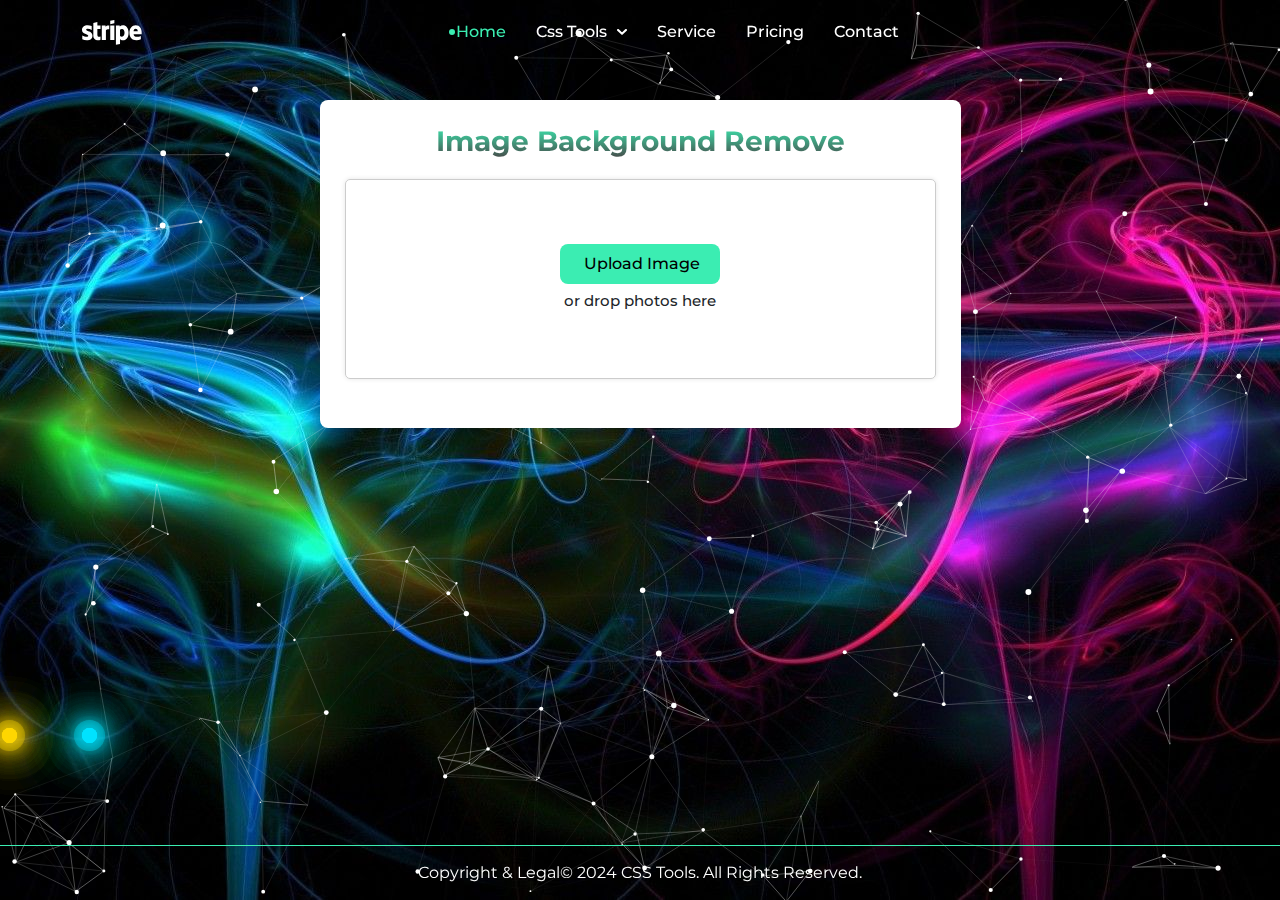
==== background-remove.html @ c8b49f42 "fdfd" ====
<!DOCTYPE html>
<html lang="en">
<head>
    <meta name="viewport" content="width=device-width, initial-scale=1.0">
    <title>Blob Maker</title>
    <!-- Google Font -->
    <link rel="preconnect" href="https://fonts.googleapis.com">
    <link rel="preconnect" href="https://fonts.gstatic.com" crossorigin>
    <link href="https://fonts.googleapis.com/css2?family=Montserrat:ital,wght@0,100..900;1,100..900&display=swap" rel="stylesheet">
    <!-- Stylesheet -->
    <link rel="stylesheet" href="assets/css/style.css">
    <link rel="stylesheet" href="assets/css/responsive.css">
    <!-- bootstrap css  -->
    <link rel="stylesheet" href="assets/libs/bootstrap.min.css">
    <!-- font awesome  -->
    <link href="https://cdn.jsdelivr.net/npm/remixicon@2.5.0/fonts/remixicon.css" rel="stylesheet">
    <link href="https://fonts.googleapis.com/icon?family=Material+Icons" rel="stylesheet">
</head>
<body>
    <!-- animation css  -->
    <div id="particles-js"> </div>

    <!-- navbar start -->
    <header id="navbar">
        <div class="container d-flex align-items-center justify-content-between">
            <a href="index.html">
                <img src="assets/img/logo.svg" class="img-fluid" alt="logo">
            </a>
            <nav class="header-nav-middle">
                <div class="main-nav navbar navbar-expand-xl navbar-light navbar-sticky">
                    <div class="offcanvas offcanvas-collapse order-xl-2" id="primaryMenu">
                        <div class="offcanvas-header navbar-shadow">
                            <h5 class="mb-0">Back</h5>
                            <button class="btn-close lead" type="button" data-bs-dismiss="offcanvas" aria-label="Close"></button>
                        </div>
                        <div class="offcanvas-body">
                            <ul class="navbar-nav">
                                <li class="nav-item active">
                                    <a class="nav-link" href="index.html">Home</a>
                                </li>
                                <li class="nav-item dropdown">
                                    <a class="nav-link dropdown-toggle" href="javascript:void(0)" data-bs-toggle="dropdown">Css Tools</a>
    
                                    <ul class="dropdown-menu">
                                        <li>
                                            <a class="dropdown-item" href="border-radius.html">CSS Border Radius</a>
                                        </li>
                                        <li>
                                            <a class="dropdown-item" href="filter.html">CSS filter</a>
                                        </li>
                                        <li>
                                            <a class="dropdown-item" href="gradient.html">CSS Gradient Background</a>
                                        </li>
                                        <li>
                                            <a class="dropdown-item" href="text-shadow.html">CSS Text Shadow</a>
                                        </li>
                                        <li>
                                            <a class="dropdown-item" href="box-shadow.html">CSS Box Shadow</a>
                                        </li>
                                        <li>
                                            <a class="dropdown-item" href="transform.html">CSS Transform</a>
                                        </li>
                                    </ul>
                                </li>
    
                                <li class="nav-item">
                                    <a class="nav-link" href="service.html">service</a>
                                </li>
    
                                <li class="nav-item">
                                    <a class="nav-link" href="pricing.html">pricing</a>
                                </li>
    
                                <li class="nav-item">
                                    <a class="nav-link" href="contact-us.html">contact</a>
                                </li>
                            </ul>
                        </div>
                    </div>
                </div>
            </nav>
            <button class="navbar-toggler d-xl-none d-inline navbar-menu-button" type="button" data-bs-toggle="offcanvas" data-bs-target="#primaryMenu">
                <span class="navbar-toggler-icon">
                    <i class="ri-menu-line"></i>
                </span>
            </button>
        </div>
    </header>
    <!-- navbar end -->

    <!-- main section start -->
    <section class="main-section position-relative flex-fill overflow-hidden bg-remove-section">
        <div class="container">
            <div class="row">
                <div class="col-lg-7 mx-auto">
                    <div class="wrapper">
                        <h1 class="position-relative main-heading text-center">Image Background Remove</h1>
                        <div class="bg-remove-card d-flex flex-column justify-content-center">
                            <div class="upload-section text-center">
                                <label class="input-label d-inline-flex mx-auto align-items-center justify-content-center" for="imageUpload"><i class="ri-chat-upload-line"></i>Upload Image</label>
                                <input type="file" id="imageUpload" hidden accept="image/*" />
                                <p class="upload-title mb-0">or drop photos here</p>
                            </div>
                            <div class="image-preview transparent-bg" id="imageContainer">
                                <img id="uploadedImage" src="" alt="Upload Preview" />
                                <div id="loader" class="loader"></div> <!-- Loader placed here -->
                            </div>
                        </div>
                        <div class="row mt-md-4 mt-3">
                            <div class="col-lg-6 mx-auto">
                                <div class="d-flex">
                                    <button id="downloadBtn" class="download-btn w-100 align-items-center justify-content-center fw-semibold">
                                        Download Image
                                        <i class="ri-download-cloud-line"></i>
                                    </button>
                                </div>
                            </div>
                        </div>
                    </div> 
                </div>
            </div>
        </div>
        <div class="glowing">
    
            <span style="--i:1;"></span>
            
            <span style="--i:2;"></span>
            
            <span style="--i:3;"></span>
            
        </div>
        <div class="glowing">
        
        <span style="--i:1;"></span>
        
        <span style="--i:2;"></span>
        
        <span style="--i:3;"></span>
        
        </div>
        <div class="glowing">
        
        <span style="--i:1;"></span>
        
        <span style="--i:2;"></span>
        
        <span style="--i:3;"></span>
        
        </div>
        <div class="glowing">
        
        <span style="--i:1;"></span>
        
        <span style="--i:2;"></span>
        
        <span style="--i:3;"></span>
        
        </div>
    </section>
    <!-- main section end -->

    <!-- footer section start -->
    <footer class="footer">
        <div class="container">
            <div class="row">
                <div class="col-12">
                    <p class="mb-0 text-center">
                        Copyright & Legal&copy; 2024 CSS Tools. All Rights Reserved.
                    </p>

                </div>
            </div>
        </div>
    </footer>
    <!-- footer section end -->


    <!--Script-->
    <script src="assets/libs/script.js"></script>
    <script src="assets/libs/particles.min.js"></script>
    <script src="assets/libs/bootstrap.bundle.min.js"></script>
    <script src="assets/libs/bg-remove.js"></script>
    <script>

        particlesJS("particles-js", {

        "particles": {
        "number": {
            "value": 250,
            "density": {
            "enable": true,
            "value_area": 1500
            }
        },
        "color": {
            "value": "#fff"
        },
        "shape": {
            "type": "circle",
            "stroke": {
            "width": 0,
            "color": "#000000"
            },
            "polygon": {
            "nb_sides": 5
            },
            "image": {
            "src": "http://image.ibb.co/g9eFcF/logo_transparent.png",
            "width": 100,
            "height": 100
            }
        },
        "opacity": {
            "value": 1,
            "random": false,
            "anim": {
            "enable": false,
            "speed": 1,
            "opacity_min": 0.6,
            "sync": false
            }
        },
        "size": {
            "value": 3,
            "random": true,
            "anim": {
            "enable": false,
            "speed": 3,
            "size_min": 0.1,
            "sync": false
            }
        },
        "line_linked": {
            "enable": true,
            "distance": 120,
            "color": "#ffffff",
            "opacity": 0.5,
            "width": 1
        },
        "move": {
            "enable": true,
            "speed": 8,
            "direction": "random",
            "random": false,
            "straight": false,
            "out_mode": "out",
            "bounce": true,
            "attract": {
            "enable": true,
            "rotateX": 3600,
            "rotateY": 3600
            }
        }
        },



        "interactivity": {
        "detect_on": "canvas",

        "events": {
            "onhover": {
            "enable": true,
            "mode": "grab"
            },

            "onclick": {
            "enable": true,
            "mode": "remove"
            },
            "resize": true
        },

        "modes": {
            "grab": {
            "distance": 140,
            "line_linked": {
                "opacity": 1
            }
            },
            "bubble": {
            "distance": 100,
            "size": 4,
            "duration": 2,
            "opacity": 1,
            "speed": 3
            },

            "repulse": {
            "distance": 200,
            "duration": 0.5
            },

            "push": {
            "particles_nb": 5
            },

            "remove": {
            "particles_nb": 2
            }
        }
        },
        "retina_detect": true
        });
    </script>
</body>
</html>
---- assets/css/style.css ----
*{
    padding: 0;
    margin: 0;
    box-sizing: border-box;
    outline: none;
    font-family: "Montserrat", sans-serif !important;
}
:root {
  --theme1:#3bedb2;
  --bg-primary:#f1eff9;
  --black: 0, 0, 0;
  --white: 255, 255, 255;
  --title-color: 245, 245, 245;
  --content-color: 156, 157, 159;
  --theme-color: 59, 237, 178;
  --dark-title: 13, 18, 31;
  --Iconsax-Color: #6e7179;
  --secondary-color: 244, 137, 65;
  --warning-color: 255, 189, 48;
  --info-color: 220, 154, 254;
  --danger-color: 157, 145, 255;
}



body{
    /* background-color: #11131e; */
    overflow-x: hidden;
    position: relative;
    font-family: "Nunito Sans", sans-serif !important;
    /* background-color: #010120; */
    user-select: none;
    display: flex;
    flex-direction: column;
    min-height: 100vh;
}
/* common compontents start */
.section-space {
  padding-block: 60px;
}
.section-space-m {
  margin-top: 60px;
}
.main-heading .heading {
  font-size: 28px;
  font-weight: 600;
  color: var(--theme1);
  margin-bottom: 25px;
}
::-webkit-scrollbar-track {
  background-color: rgba(black, 0);
}
::-webkit-scrollbar {
  width: 6px;
  height: 2px;
  background-color: rgba(black, 0);
}
::-webkit-scrollbar-thumb {
  background-color: var(--theme1);
}
@media (max-width:767px){
  .section-space {
    padding-block: 45px;
  }
  .main-heading .heading {
    font-size: 18px;
    margin-bottom: 14px;
  }
}
/* common compontents end */


.generate-title {
  color: #000;
  font-weight: 700;
}
.main-section {
  padding-top: 100px;
  padding-bottom: 50px;
}
.main-section .main-heading {
  font-size: 28px;
  color: var(--theme1);
  margin-bottom: 20px;
  font-weight: 700;
  background: -webkit-linear-gradient(#3bedb2, #474747);
  -webkit-background-clip: text;
  -webkit-text-fill-color: transparent;
}
.wrapper{
    background-color: #ffffff;
    padding: 25px;
    position: relative;
    z-index: 1;
    border-radius: 8px;
}
.output-blob{
    background-color: #eef3f8;
    width: 100%;
    min-height: 250px;
    padding: 20px 0;
    overflow: hidden;
    border-radius: 5px;
    position: relative;
    display: grid;
    place-items: center;
}
#blob{
    height: 300px;
    width: 300px;
    background: linear-gradient(
        #11131e,
        #11131e
    );
    box-shadow: 15px 20px 30px rgba(0,0,0,0.15);
}
.dimensions{
    display: flex;
    justify-content: space-around;
    width: 100%;
    margin: 20px 0 40px 0;
}
label{
    font-weight: 500;
}
/* input[type="number"]{
  height: 40px;
  width: 80px;
  padding: 10px;
  margin-top: 5px;
  border: 1px solid #a0a0b0;
  border-radius: 3px;
}
input[type="number"]:focus{
    background-color: #f1f5fa;
    border-color: #025eaa;
    color: #025eaa;
} */

.blog-size-input {
  height: 40px;
  width: 80px;
  padding: 10px;
  margin-top: 5px;
  border: 1px solid #a0a0b0;
  border-radius: 3px;
}
.sliders{
    width: 100%;
    display: grid;
    grid-template-columns: 1fr 1fr;
    grid-gap: 20px;
}
.blob-input-main {
  height: 45px;
  background-color: #f1eff9;
}
.blob-input{
    font-size: 13px;
    border: none;
    border-radius: 3px;
}
button{
    width: 12%;
    margin-left: 4%;
    padding: 10px 0;
    background-color: #0075ff;
    border: none;
    cursor: pointer;
    border-radius: 3px;
    color: #ffffff;
    font-size: 12px;
}

.glowing {
    position: absolute;
    min-width: 100%;
    height: 100vh;
    margin: -150px;
    transform-origin: right;
    animation: colorChange 5s linear infinite;
    z-index: 1;
  }
  
  .glowing:nth-child(even) {
    transform-origin: left;
  }
  
  @keyframes colorChange {
    0% {
      filter: hue-rotate(0deg);
      transform: rotate(0deg);
    }
    100% {
      filter: hue-rotate(360deg);
      transform: rotate(360deg);
    }
  }
  
  .glowing span {
    position: absolute;
    top: calc(80px * var(--i));
    left: calc(80px * var(--i));
    bottom: calc(80px * var(--i));
    right: calc(80px * var(--i));
  }
  
  .glowing span::before {
    content: "";
    position: absolute;
    top: 50%;
    left: -8px;
    width: 15px;
    height: 15px;
    background: #f00;
    border-radius: 50%;
  }
  
  .glowing span:nth-child(3n + 1)::before {
    background: rgba(134,255,0,1);
    box-shadow: 0 0 20px rgba(134,255,0,1),
      0 0 40px rgba(134,255,0,1),
      0 0 60px rgba(134,255,0,1),
      0 0 80px rgba(134,255,0,1),
      0 0 0 8px rgba(134,255,0,.1);
  }
  
  .glowing span:nth-child(3n + 2)::before {
    background: rgba(255,214,0,1);
    box-shadow: 0 0 20px rgba(255,214,0,1),
      0 0 40px rgba(255,214,0,1),
      0 0 60px rgba(255,214,0,1),
      0 0 80px rgba(255,214,0,1),
      0 0 0 8px rgba(255,214,0,.1);
  }
  
  .glowing span:nth-child(3n + 3)::before {
    background: rgba(0,226,255,1);
    box-shadow: 0 0 20px rgba(0,226,255,1),
      0 0 40px rgba(0,226,255,1),
      0 0 60px rgba(0,226,255,1),
      0 0 80px rgba(0,226,255,1),
      0 0 0 8px rgba(0,226,255,.1);
  }
  
  .glowing span:nth-child(3n + 1) {
    animation: animate 10s alternate infinite;
  }
  
  .glowing span:nth-child(3n + 2) {
    animation: animate-reverse 3s alternate infinite;
  }
  
  .glowing span:nth-child(3n + 3) {
    animation: animate 8s alternate infinite; 
  }
  
  @keyframes animate {
    0% {
      transform: rotate(180deg);
    }
    50% {
      transform: rotate(0deg);
    }
    100% {
      transform: rotate(360deg);
    }
  }
  
  @keyframes animate-reverse {
    0% {
      transform: rotate(360deg);
    }
    
    50% {
      transform: rotate(180deg);
    }
    
    100% {
      transform: rotate(0deg);
    }
  }
  
#particles-js {
    position: absolute;
    width: 100%;
    height: 100vh;
    min-height: 100vh;
    /* background-color: #000; */
    background: url(../img/download-5.jpeg);
    background-repeat: no-repeat;
    background-size: cover;
    background-position: 50% 50%;
    height: 100%;
    animation:animateBg 5s linear infinite;
    
}
@keyframes animateBg {
  100% {
    filter:hue-rotate(360deg);
  }
}

canvas.particles-js-canvas-el {
    position: absolute;
    top: 0;
    width: 100%;
    height: 100%;
}


/* copyright section start */
.copyright-section {
  border-top: 1px solid #13a561;
  padding-block: 10px;
}
.copyright-section p {
  color: #fff;
  margin-bottom: 0;
}
/* copyright section end */





/* gradient page start  */
.color-inputs label {
  font-size: 1.1em;
}
input[type="color"] {
  border: none;
  height: 40px;
  width: 50px;
  cursor: pointer;
  border-radius: 5px;
}
.color-inputs label {
  font-size: 16px;
}
.color-outfit {
  margin-top: 20px;
}
.gradient-page .color-outfit-inner {
  background-color: #eef3f8;
  padding: 12px;
  border-radius: 10px ;
  margin-bottom: 15px;
}

.color-outfit h2 {
  font-size: 18px;
  text-align: center;
  font-weight: 700;
  padding-top: 5px;
}
.gradient-box {
  width: 300px;
  height: 200px;
  margin: 20px auto;
  border-radius: 15px;
  border: 1px solid #ddd;
  transition: background 0.5s ease;
}
.gradient-result-box {
  width: 100%;
  height: 80px;
  padding: 10px;
  border: 1px solid #ddd;
  border-radius: 5px;
  background-color: #f9f9f9;
  transition: background 0.5s ease;
  font-size: 17px;
}
/* gradient page end */


/* text shadow page start  */
.text-shadow-section .text-container {
  margin-bottom: 20px;
  background-color: #eef3f8;
  padding: 15px;
  border-radius: 5px;
}
.text-shadow-section .text-container p {
  font-size: px;
  transition: text-shadow 0.3s ease;
  color: #000000;
  font-weight: 500;
  text-wrap: wrap;
  width: 100%;
}
.text-shadow-section .custom-text-input {
  font-size: 15px;
  height: 45px;
  margin-block: 30px;
}
.text-shadow-section .text-card-title {
  font-size: 18px;
  font-weight: 700;
}


/* box shadow section start */
.box-shadow-section .box-shadow-box-main{
  background-color: #eef3f8;
  height: 250px;
}
.box-shadow-section .box-shadow-box-main .box-shadow-box{
  height: 150px;
  width:150px;
}
.box-shadow-section .box-shadow-result p {
  font-size: 17px;
  font-weight: 700;
  
}
/* box shadow section end */


/* transform section start */
.transform-section .transform-box {
  height: 190px;
  background-color: var(--bg-primary);
}
.transform-section .transform-box .transform-box-inner {
  height: 140px;
  width: 140px;
  color: #fff;
}
/* transform section end */


/* filter section start  */
.filter-section .image-container {
  background-color: var(--bg-primary);
  padding-block: 20px;
}
.filter-section .image-container img {
  width: 90%;
  height: 90%;
}
/* filter section end  */



/* navbar start  */
/**=====================
   3.2 header scss
==========================**/
header {
  padding-block: 8px;
  display: -webkit-box;
  display: -ms-flexbox;
  display: flex;
  -webkit-box-align: center;
      -ms-flex-align: center;
          align-items: center;
  -webkit-box-pack: justify;
      -ms-flex-pack: justify;
          justify-content: space-between;
  position: absolute;
  width: 100%;
  z-index: 2;
  -webkit-transition: all 0.5s ease;
  transition: all 0.5s ease;
}
header.sticky {
  position: fixed;
  left: 0;
  top: 0;
  width: 100%;
  background-color: #20333d;
}

/**=====================
   3.3 nav scss
==========================**/
header .main-nav {
  padding: 20px 0;
  display: -webkit-box;
  display: -ms-flexbox;
  display: flex;
  -webkit-box-align: center;
      -ms-flex-align: center;
          align-items: center;
}
@media (max-width: 767px) {
  header .main-nav {
    padding: 0;
  }
}
header .nav-left-align .navbar-nav .dropdown-menu-2 {
  left: 0;
  -webkit-transform: unset;
          transform: unset;
}
header .icon-box {
  display: inline-block;
  margin-right: 10px;
}
header .dropdown-header {
  display: block;
  padding: 8px 20px;
  margin-bottom: 0;
  font-size: 14px;
  color: rgba(var(--theme-color), 1);
  white-space: nowrap;
}
@media (max-width: 1199px) {
  header .dropdown-header {
    padding-left: 0;
  }
}
header .navbar-nav {
  padding-top: 16px;
  display: -webkit-box;
  display: -ms-flexbox;
  display: flex;
  -webkit-box-orient: vertical;
  -webkit-box-direction: normal;
      -ms-flex-direction: column;
          flex-direction: column;
  padding-left: 0;
  margin-bottom: 0;
  list-style: none;
}
header .navbar-nav .nav-item {
  margin-bottom: 0;
  position: relative;
}
header .navbar-nav .nav-item:before {
  content: "";
  width: 6px;
  height: 6px;
  background-color: rgba(var(--theme-color), 1);
  border-radius: 100%;
  position: absolute;
  left: -7px;
  top: 50%;
  -webkit-transform: translateY(-50%) scale(0);
          transform: translateY(-50%) scale(0);
  -webkit-transition: all 0.5s ease;
  transition: all 0.5s ease;
}

@media (max-width: 1199px) {
  header .navbar-nav .nav-item:before {
    display: none;
  }
}
header .navbar-nav .nav-item.active::before, header .navbar-nav .nav-item:hover::before {
  -webkit-transform: translateY(-50%) scale(1);
          transform: translateY(-50%) scale(1);
}
header .navbar-nav .nav-item:hover {
  color: rgba(var(--theme-color), 1);
}
header .navbar-nav .nav-item.dropdown .nav-link {
  padding-right: 20px !important;
}

header .navbar-nav .dropdown-menu {
  min-width: 220px;
  margin: 0;
  margin-top: -8px;
  background-color: rgba(var(--white), 1);
  -webkit-box-shadow: -1px 0 10px 0 rgba(var(--title-color), 0.7), 5px 20px 40px 0 rgba(var(--title-color), 0.4);
          box-shadow: -1px 0 10px 0 rgba(var(--title-color), 0.7), 5px 20px 40px 0 rgba(var(--title-color), 0.4);
  border-color: transparent;
  -webkit-box-shadow: none;
          box-shadow: none;
  border: 0;
  position: static;
  -webkit-transition: all 0.5s ease;
  transition: all 0.5s ease;
  opacity: 0;
  visibility: hidden;
  display: flex !important;
    flex-direction: column;
    gap: 8px;
  -webkit-transform: translateY(-15px);
          transform: translateY(-15px);
}
@media (max-width: 1199px) {
  header .navbar-nav .dropdown-menu {
    position: relative;
    min-width: unset;
    margin-top: 0;
    background-color: transparent;
  }
}
header .navbar-nav .dropdown-menu .sub-dropdown-hover {
  position: relative;
}
header .navbar-nav .dropdown-menu .sub-dropdown-hover > a {
  display: block;
  position: relative;
}
header .navbar-nav .dropdown-menu .sub-dropdown-hover > a .new-text i {
  font-size: 12px;
  margin-left: 4px;
  color: rgba(var(--theme-color), 1);
}

header .navbar-nav .dropdown-menu .sub-dropdown-hover > a::before {
  position: absolute;
  content: "\f105";
  font-weight: 900;
  font-family: remixicon !important;
  top: 50%;
  -webkit-transform: translateY(-50%);
          transform: translateY(-50%);
  right: 0;
}

header .navbar-nav .dropdown-menu .sub-dropdown-hover:hover .sub-menu {
  left: 113%;
  visibility: visible;
  opacity: 1;
}
@media (max-width: 1199px) {
  header .navbar-nav .dropdown-menu .sub-dropdown-hover:hover .sub-menu {
    left: unset;
  }
}

header .navbar-nav .dropdown-menu .sub-dropdown-hover .sub-menu {
  position: absolute;
  top: -19px;
  left: 123%;
  min-width: 200px;
  -webkit-box-shadow: -1px 0 10px 0 rgba(var(--title-color), 0.07), 5px 20px 40px 0 rgba(var(--title-color), 0.04);
          box-shadow: -1px 0 10px 0 rgba(var(--title-color), 0.07), 5px 20px 40px 0 rgba(var(--title-color), 0.04);
  background-color: rgba(var(--white), 1);
  border-color: transparent;
  padding: 20px;
  border-radius: 10px;
  display: -webkit-box;
  display: -ms-flexbox;
  display: flex;
  -ms-flex-wrap: wrap;
      flex-wrap: wrap;
  gap: 10px;
  visibility: hidden;
  opacity: 0;
  -webkit-transition: all 0.3s ease-in-out;
  transition: all 0.3s ease-in-out;
}

@media (max-width: 1199px) {
  header .navbar-nav .dropdown-menu .sub-dropdown-hover .sub-menu {
    position: relative;
    top: unset;
    left: unset;
    opacity: 1;
    min-width: auto;
    z-index: 1;
    visibility: visible;
    -webkit-box-shadow: none;
            box-shadow: none;
    margin: 5px 0 12px 29px;
    padding: 0;
  }
}
header .navbar-nav .dropdown-menu .sub-dropdown-hover .sub-menu li a {
  padding: 0;
  font-size: 14px;
  position: relative;
  -webkit-transition: all 0.3s ease-in-out;
  transition: all 0.3s ease-in-out;
  z-index: 0;
  color: rgba(var(--title-color), 1);
  display: block;
}
header .navbar-nav .dropdown-menu .sub-dropdown-hover .sub-menu li a:hover::after {
  width: 40%;
}
header .navbar-nav .dropdown-menu .sub-dropdown-hover .sub-menu li a::after {
  content: "";
  position: absolute;
  width: 0;
  height: 4px;
  bottom: 2px;
  left: 0;
  background-color: rgba(var(--theme-color), 1);
  opacity: 0.3;
  border-radius: 50px;
  -webkit-transition: all 0.3s ease-in-out;
  transition: all 0.3s ease-in-out;
  z-index: -1;
}
header .navbar-nav .dropdown-menu-2 {
  left: 50%;
  -webkit-transform: translateX(-50%) translateY(-15px);
          transform: translateX(-50%) translateY(-15px);
  width: 52vw;
  min-width: unset;
  padding: 22px !important;
  -webkit-box-align: center;
      -ms-flex-align: center;
          align-items: center;
  -ms-flex-pack: distribute;
      justify-content: space-around;
  display: -webkit-box !important;
  display: -ms-flexbox !important;
  display: flex !important;
  overflow: hidden;
  position: relative;
  z-index: 0;
}
header .navbar-nav .dropdown-menu-2::after {
  content: "";
  position: absolute;
  width: 100%;
  height: 100%;
  background-position: right;
  background-repeat: no-repeat;
  background-size: cover;
  top: 0;
  left: 0;
  z-index: -1;
}

@media (max-width: 1199px) {
  header .navbar-nav .dropdown-menu-2::after {
    content: none;
  }
}
@media (max-width: 1400px) {
  header .navbar-nav .dropdown-menu-2 {
    background-position: 20px center;
  }
}
@media (max-width: 1199px) {
  header .navbar-nav .dropdown-menu-2 {
    width: 100%;
    padding: 0 !important;
    left: 0;
    margin: 0;
  }
}
header .navbar-nav .dropdown-menu .dropdown {
  margin-right: 20px;
  margin-left: 20px;
}
header .navbar-nav .dropdown-menu .dropdown:last-child {
  margin-bottom: 12px;
}
header .navbar-nav .dropdown-menu .dropdown .dropdown-toggle::after {
  display: none;
}
header .navbar-nav .dropdown-menu .dropdown-menu {
  display: block;
  padding-right: 16px;
  padding-left: 16px;
}
header .navbar-nav .dropdown-image {
  background-image: none;
}
header .navbar-nav .dropdown-image::after {
  content: none;
}
@media (max-width: 991px) {
  header .navbar-nav .dropdown-image {
    left: 0;
    margin-top: 0;
  }
}
header .navbar-nav .dropdown-image .dropdown-column {
  display: -webkit-box;
  display: -ms-flexbox;
  display: flex;
  -ms-flex-wrap: wrap;
      flex-wrap: wrap;
  gap: 15px;
}
@media (max-width: 1199px) {
  header .navbar-nav .dropdown-image .dropdown-column {
    display: grid;
    grid-template-columns: 1fr 1fr;
    gap: 8px;
  }
}
header .navbar-nav .dropdown-image .dropdown-column .dropdown-item {
  margin: 0 !important;
  text-align: center;
}
header .navbar-nav .dropdown-image .dropdown-column .dropdown-item::after {
  content: none;
}
@media (max-width: 1199px) {
  header .navbar-nav .dropdown-image .dropdown-column .dropdown-item {
    padding: 0;
  }
}
header .navbar-nav .dropdown-image .dropdown-column .dropdown-item:hover img {
  -webkit-box-shadow: 5px 20px 40px 0 rgba(var(--title-color), 0.07);
          box-shadow: 5px 20px 40px 0 rgba(var(--title-color), 0.07);
  -webkit-transform: translateY(-4px);
          transform: translateY(-4px);
}
header .navbar-nav .dropdown-image .dropdown-column .dropdown-item:hover span {
  color: rgba(var(--theme-color), 1);
  font-weight: 600;
}
header .navbar-nav .dropdown-image .dropdown-column .dropdown-item:hover span::after {
  width: 100%;
}
header .navbar-nav .dropdown-image .dropdown-column .dropdown-item img {
  width: 100%;
  -webkit-box-shadow: 5px 20px 40px 0 rgba(var(--title-color), 0.04);
          box-shadow: 5px 20px 40px 0 rgba(var(--title-color), 0.04);
  -webkit-transition: all 0.3s ease-in-out;
  transition: all 0.3s ease-in-out;
  display: block;
}
header .navbar-nav .dropdown-image .dropdown-column .dropdown-item span {
  display: inline-block;
  margin-top: 14px;
  text-align: center;
  font-size: calc(14px + 2 * (100vw - 1200px) / 720);
  margin-bottom: -6px;
  position: relative;
  z-index: 0;
}
header .navbar-nav .dropdown-image .dropdown-column .dropdown-item span::after {
  content: "";
  position: absolute;
  width: 0;
  height: 4px;
  bottom: 2px;
  left: 0;
  background-color: rgba(var(--theme-color), 1);
  opacity: 0.3;
  border-radius: 50px;
  -webkit-transition: all 0.3s ease-in-out;
  transition: all 0.3s ease-in-out;
  z-index: -1;
}
header .navbar-nav .nav-link {
  padding-right: 0;
  padding-left: 0;
}
header .navbar-brand {
  padding-top: 0;
  padding-bottom: 0;
  margin-right: 16px;
  font-size: calc(21px + 0.45vw);
  white-space: nowrap;
  display: inline-block;
  font-weight: 500;
}
header .navbar-brand:hover {
  text-decoration: none;
}
header .navbar-brand:focus {
  text-decoration: none;
}

header .navbar.navbar-expand-xl .navbar-nav .nav-link {
  display: -webkit-box;
  display: -ms-flexbox;
  display: flex;
  -webkit-box-align: center;
      -ms-flex-align: center;
          align-items: center;
  -webkit-box-pack: center;
      -ms-flex-pack: center;
          justify-content: center;
  font-size: 16px;
  font-weight: 500;
  position: relative;
  text-transform: capitalize;
  padding: 0;
}
header .navbar.navbar-expand-xl .navbar-nav .nav-link::after {
  content: none;
}
header .navbar.navbar-expand-xl .navbar-nav .nav-link .icli {
  margin-left: 10px;
}
header .navbar-collapse {
  -ms-flex-preferred-size: 100%;
      flex-basis: 100%;
  -webkit-box-flex: 1;
      -ms-flex-positive: 1;
          flex-grow: 1;
  -webkit-box-align: center;
      -ms-flex-align: center;
          align-items: center;
}
header .navbar-toggler {
  background-color: transparent;
  -webkit-transition: -webkit-box-shadow 0.15s ease-in-out;
  transition: -webkit-box-shadow 0.15s ease-in-out;
  transition: box-shadow 0.15s ease-in-out;
  transition: box-shadow 0.15s ease-in-out, -webkit-box-shadow 0.15s ease-in-out;
  padding: 12px;
  font-size: 18px;
  margin-right: 10px;
  padding: 0;
}

@media (max-width: 767px) {
  header .navbar-toggler {
    margin-right: 0;
  }
}
header .navbar-toggler:focus-visible {
  outline: none;
}
header .navbar-toggler:focus {
  -webkit-box-shadow: none;
          box-shadow: none;
}
header .navbar-toggler-icon {
  width: 30px;
  height: 30px;
  background-color: rgba(var(--theme-color), 1);
  border-radius: 5px;
  margin-right: 18px;
  display: -webkit-box;
  display: -ms-flexbox;
  display: flex;
  -webkit-box-align: center;
      -ms-flex-align: center;
          align-items: center;
  -webkit-box-pack: center;
      -ms-flex-pack: center;
          justify-content: center;
  font-size: 20px;
  color: rgba(var(--title-color), 1);
  -webkit-text-fill-color: rgba(var(--title-color), 1);
  -webkit-opacity: 1;
}
header .navbar-toggler-icon .iconsax svg [stroke] {
  stroke: rgba(var(--dark-title), 1);
}
header .navbar-nav-scroll {
  max-height: var(--bs-scroll-height, 75vh);
  overflow-y: auto;
}
header .navbar-expand {
  -ms-flex-wrap: nowrap;
      flex-wrap: nowrap;
  -webkit-box-pack: start;
      -ms-flex-pack: start;
          justify-content: flex-start;
}
header .navbar-expand .navbar-nav {
  -webkit-box-orient: horizontal;
  -webkit-box-direction: normal;
      -ms-flex-direction: row;
          flex-direction: row;
}
header .navbar-expand .navbar-nav .dropdown-menu {
  position: absolute;
  left: 26px;
  top: 30px;
  -webkit-box-shadow: 0px 3px 4px rgba(var(--black), 0.14);
          box-shadow: 0px 3px 4px rgba(var(--black), 0.14);
}
header .navbar-expand .navbar-nav-scroll {
  overflow: visible;
}
header .navbar-expand .navbar-collapse {
  display: -webkit-box;
  display: -ms-flexbox;
  display: flex;
  -ms-flex-preferred-size: auto;
  flex-basis: auto;
}
header .navbar-expand .navbar-toggler {
  display: none;
}
header .navbar-light .navbar-brand {
  color: rgba(var(--title-color), 1);
}
header .navbar-light .navbar-brand:hover {
  color: rgba(var(--title-color), 1);
}
header .navbar-light .navbar-brand:focus {
  color: rgba(var(--title-color), 1);
}
header .navbar-light .navbar-nav .nav-link {
  color: rgba(var(--white), 1);
}
header .navbar-light .navbar-nav .nav-link:hover {
  color: rgba(var(--theme-color), 1);
}
header .navbar-light .navbar-nav .nav-link:focus {
  color: rgba(var(--theme-color), 1);
}
header .navbar-light .navbar-nav .show > .nav-link {
  color: rgba(var(--theme-color), 1);
}
header .navbar-light .navbar-nav .nav-link.active {
  color: rgba(var(--theme-color), 1);
}
header .navbar-light .navbar-toggler {
  color: rgba(var(--content-color), 1);
  border-color: transparent;
}
header .navbar {
  display: inline-block;
  padding-top: 0;
  padding-bottom: 0;
  padding-left: 15px;
  z-index: 1;
}

header .navbar:not(.navbar-stuck) .navbar-stuck-btn {
  position: absolute !important;
  width: 1px !important;
  height: 1px !important;
  padding: 0 !important;
  margin: -1px !important;
  overflow: hidden !important;
  clip: rect(var(--title-color), 0) !important;
  white-space: nowrap !important;
  border: 0 !important;
}
header .navbar-shadow {
  -webkit-box-shadow: 0 2px 10px -3px rgba(var(--title-color), 0.1);
          box-shadow: 0 2px 10px -3px rgba(var(--title-color), 0.1);
}
header .navbar-floating {
  position: absolute;
  top: 0;
  left: 0;
  width: 100%;
}
header .navbar-stuck .navbar-btn {
  position: absolute !important;
  width: 1px !important;
  height: 1px !important;
  padding: 0 !important;
  margin: -1px !important;
  overflow: hidden !important;
  clip: rect(var(--title-color), 0) !important;
  white-space: nowrap !important;
  border: 0 !important;
}
header .navbar-stuck-logo {
  display: none;
}
header .navbar-sticky.navbar-stuck {
  position: fixed;
  top: 0;
  left: 0;
  width: 100%;
  -webkit-animation: navbar-show 0.25s;
          animation: navbar-show 0.25s;
  background-color: rgba(var(--white), 1);
  -webkit-box-shadow: 0 2px 10px -3px rgba(var(--title-color), 0.1);
          box-shadow: 0 2px 10px -3px rgba(var(--title-color), 0.1);
}
header .header-nav-middle {
  margin: auto !important;
}
header .offcanvas {
  position: fixed;
  bottom: 0;
  z-index: 1080;
  display: -webkit-box;
  display: -ms-flexbox;
  display: flex;
  -webkit-box-orient: vertical;
  -webkit-box-direction: normal;
      -ms-flex-direction: column;
          flex-direction: column;
  max-width: 100%;
  visibility: hidden;
  background-color: rgba(var(--white), 1);
  background-clip: padding-box;
  outline: 0;
  -webkit-box-shadow: -1px 0 10px 0 rgba(var(--title-color), 0.07), 5px 20px 40px 0 rgba(var(--title-color), 0.04);
          box-shadow: -1px 0 10px 0 rgba(var(--title-color), 0.07), 5px 20px 40px 0 rgba(var(--title-color), 0.04);
  -webkit-transition: -webkit-transform 0.3s ease-in-out;
  transition: -webkit-transform 0.3s ease-in-out;
  transition: transform 0.3s ease-in-out;
  transition: transform 0.3s ease-in-out, -webkit-transform 0.3s ease-in-out;
  will-change: transform, box-shadow;
  -webkit-transition: -webkit-transform 0.4s cubic-bezier(0.165, 0.84, 0.44, 1), -webkit-box-shadow 0.3s ease;
  transition: -webkit-transform 0.4s cubic-bezier(0.165, 0.84, 0.44, 1), -webkit-box-shadow 0.3s ease;
  transition: transform 0.4s cubic-bezier(0.165, 0.84, 0.44, 1), box-shadow 0.3s ease;
  transition: transform 0.4s cubic-bezier(0.165, 0.84, 0.44, 1), box-shadow 0.3s ease, -webkit-transform 0.4s cubic-bezier(0.165, 0.84, 0.44, 1), -webkit-box-shadow 0.3s ease;
  visibility: visible !important;
}
header .offcanvas:not(.offcanvas-end):not(.offcanvas-bottom) {
  top: 0;
  left: 0;
  -webkit-box-shadow: none;
  box-shadow: none;
}
@media (max-width: 1199px) {
  header {
    padding-block: 15px;
  }
  header .offcanvas:not(.offcanvas-end):not(.offcanvas-bottom) {
    width: calc(300px + 20 * (100vw - 1200px) / 720);
    -webkit-transform: translateX(-100%);
            transform: translateX(-100%);
    z-index: 7;
    -webkit-transition: all 0.3s ease;
    transition: all 0.3s ease;
    background-color: #141d2b;
  }
}
header .offcanvas-header {
  display: -webkit-box;
  display: -ms-flexbox;
  display: flex;
  -webkit-box-align: center;
      -ms-flex-align: center;
          align-items: center;
  -webkit-box-pack: justify;
      -ms-flex-pack: justify;
          justify-content: space-between;
  -ms-flex-negative: 0;
      flex-shrink: 0;
  padding: 20px 24px;
  z-index: 1;
}
header .offcanvas-header .btn-close {
  padding: 0;
  margin: -10px 0;
  font-size: 16px;
  -webkit-filter: invert(1);
          filter: invert(1);
  opacity: 0.5;
}
header .offcanvas-header h5 {
  color: rgba(var(--content-color), 1);
  font-weight: 600;
  font-size: 18px;
}
header .offcanvas-title {
  margin-bottom: 0;
  line-height: initial;
}
header .offcanvas-body {
  -webkit-box-flex: 1;
      -ms-flex-positive: 1;
          flex-grow: 1;
  padding: 20px 24px;
  overflow-y: auto;
  height: 100%;
}
header .offcanvas-body::-webkit-scrollbar {
  width: 0;
  background-color: transparent;
  opacity: 0;
}
header .offcanvas-body::-webkit-scrollbar-thumb {
  border-radius: 4px;
}
header .offcanvas-body > .simplebar-track {
  display: block;
  background-color: transparent;
}
header .offcanvas-body .simplebar-vertical {
  margin-right: 3px;
}
header .offcanvas-start {
  top: 0;
  left: 0;
  width: 352px;
  border-right: 0 solid transparent;
  -webkit-transform: translateX(-100%);
          transform: translateX(-100%);
}
header .offcanvas-end {
  top: 0;
  right: 0;
  width: 352px;
  border-left: 0 solid transparent;
  -webkit-transform: translateX(100%);
          transform: translateX(100%);
}
header .offcanvas-top {
  top: 0;
  right: 0;
  left: 0;
  height: 30vh;
  max-height: 100%;
  border-bottom: 0 solid transparent;
  -webkit-transform: translateY(-100%);
          transform: translateY(-100%);
}
header .offcanvas-bottom {
  right: 0;
  left: 0;
  height: 30vh;
  max-height: 100%;
  border-top: 0 solid transparent;
  -webkit-transform: translateY(100%);
          transform: translateY(100%);
}
header .offcanvas.show {
  -webkit-transform: none !important;
          transform: none !important;
  -webkit-box-shadow: -1px 0 10px 0 rgba(var(--title-color), 0.07), 5px 20px 40px 0 rgba(var(--title-color), 0.04) !important;
          box-shadow: -1px 0 10px 0 rgba(var(--title-color), 0.07), 5px 20px 40px 0 rgba(var(--title-color), 0.04) !important;
}
header .offcanvas-footer {
  display: -webkit-box;
  display: -ms-flexbox;
  display: flex;
  -webkit-box-align: center;
      -ms-flex-align: center;
          align-items: center;
  -webkit-box-pack: justify;
      -ms-flex-pack: justify;
          justify-content: space-between;
  -ms-flex-negative: 0;
      flex-shrink: 0;
  padding: 20px 24px;
}
header .sidebar-toggle {
  display: none;
  position: fixed;
  bottom: 0;
  left: 0;
  width: 100%;
  border-radius: 0;
  z-index: 1025;
}
header .hot-deal-box {
  color: #e21719;
  font-weight: 600;
  font-size: 16px;
  display: -webkit-box;
  display: -ms-flexbox;
  display: flex;
  -webkit-box-align: center;
      -ms-flex-align: center;
          align-items: center;
  -webkit-box-pack: center;
      -ms-flex-pack: center;
          justify-content: center;
  display: flex;
  align-items: center;
  justify-content: center;
  margin-left: 12px;
}
header .hot-deal-box img {
  margin-right: 7px;
}
header .hot-deal-box span {
  font-size: 16px;
  font-weight: 500;
}
header .navbar-expand-xl .navbar-nav {
  gap:30px;
}
header .dropdown .nav-link::before{
  content: '';
  position: absolute;
  right: 0;
  height: 10px;
  width: 10px;
  top: 50%;
  transform: translateY(-50%);
  background:url(../img/down.svg) no-repeat;
  background-position: center;
  background-size: contain;
  filter: brightness(1000);
}
header .dropdown .nav-link:hover::before {
  filter: unset;

}
@media (prefers-reduced-motion: reduce) {
  header .navbar-toggler {
    -webkit-transition: none;
    transition: none;
  }
  header .offcanvas {
    -webkit-transition: none;
    transition: none;
  }
}
@media (min-width: 1200px) {
  header .navbar-expand-xl.navbar .offcanvas-body {
    overflow: visible;
  }
  header .navbar-expand-xl.navbar-sticky.navbar-stuck .navbar-floating-logo {
    display: none !important;
  }
  header .navbar-expand-xl .navbar-stuck-logo {
    display: block;
  }
  header .navbar-expand-xl .navbar-nav {
    position: relative;
    padding-top: 0;
  }
  header .navbar-expand-xl .navbar-nav .nav-item {
    border: 0;
    padding-block: 12px;
  }

  header .navbar-expand-xl .navbar-nav .nav-item:hover > .nav-link:not(.disabled) {
    color: rgba(var(--theme-color), 1);
  }
  header .navbar-expand-xl .navbar-nav .nav-item.active > .nav-link:not(.disabled) {
    color: rgba(var(--theme-color), 1);
  }
  header .navbar-expand-xl .navbar-nav > .dropdown > .dropdown-toggle::after {
    display: none;
  }
  header .navbar-expand-xl .dropdown-menu {
    margin-top: 0;
    -webkit-box-shadow: -1px 0 10px 0 rgba(var(--title-color), 0.07), 5px 20px 40px 0 rgba(var(--title-color), 0.04);
            box-shadow: -1px 0 10px 0 rgba(var(--title-color), 0.07), 5px 20px 40px 0 rgba(var(--title-color), 0.04);
    background-color: #0b1828;
    border: 1px solid rgba(var(--theme-color), 0.1);
    padding: 15px;
    border-radius: 0;
    
  }
  header .navbar-expand-xl .dropdown-menu-left {
    left: 0;
    -webkit-transform: translateX(0%) translateY(-15px);
            transform: translateX(0%) translateY(-15px);
  }
  header .navbar-expand-xl .dropdown-menu li {
    display: block;
    width: 100%;
  }
  header .navbar-expand-xl .dropdown-menu li.active a {
    color: rgba(var(--theme-color), 1);
  }
  header .navbar-expand-xl .dropdown-menu li:first-child .dropdown-item {
    margin: 0;
    margin-top: -3px;
  }
  header .navbar-expand-xl .dropdown-menu li:last-child .dropdown-item {
    margin-bottom: -4px;
  }
  header .navbar-expand-xl .dropdown-menu .dropdown-column {
    margin: 5px;
    position: relative;
  }
  header .navbar-expand-xl .dropdown-menu .dropdown-column:first-of-type {
    margin-left: 0;
  }
  header .navbar-expand-xl .dropdown-menu .dropdown-item {
    padding: 0;
    margin: 10px 0 0 0;
    font-size: 15px;
    position: relative;
    -webkit-transition: all 0.3s ease-in-out;
    transition: all 0.3s ease-in-out;
    z-index: 0;
    color: rgba(var(--title-color), 0.8);
  }
  header .navbar-expand-xl .dropdown-menu .dropdown-item:hover::after {
    width: 40%;
  }
  header .navbar-expand-xl .dropdown-menu .dropdown-item:active {
    color: rgba(var(--dark-title), 1);
  }
  header .navbar-expand-xl .dropdown-menu .dropdown-item::after {
    content: "";
    position: absolute;
    width: 0;
    height: 4px;
    bottom: 2px;
    left: 0;
    background-color: rgba(var(--theme-color), 1);
    opacity: 0.3;
    border-radius: 50px;
    -webkit-transition: all 0.3s ease-in-out;
    transition: all 0.3s ease-in-out;
    z-index: -1;
  }
  header .navbar-expand-xl .dropdown-menu .dropdown-item:focus {
    background-color: transparent;
  }
  header .navbar-expand-xl .dropdown-menu .dropdown-item:hover {
    background-color: transparent;
    letter-spacing: 0.03em;
  }
  header .navbar-expand-xl .dropdown-menu .dropdown {
    margin-right: 0;
    margin-bottom: 0;
    margin-left: 0;
    border-left: 0;
  }
  header .navbar-expand-xl .dropdown-menu .dropdown .dropdown-toggle {
    position: relative;
    padding-right: 26px;
  }
  header .navbar-expand-xl .dropdown-menu .dropdown .dropdown-toggle::after {
    position: absolute;
    content: "\f105";
    font-weight: 900;
    font-family: remixicon !important;
    top: 50%;
    -webkit-transform: translateY(-50%);
            transform: translateY(-50%);
    width: unset;
    height: unset;
    display: block;
    right: 10px;
    border: none;
  }
  header .navbar-expand-xl .dropdown-menu .dropdown:last-child {
    margin-bottom: 0;
  }
  header .navbar-expand-xl .dropdown-menu .dropdown-menu {
    top: 0;
    right: auto;
    left: 100%;
    width: auto;
    margin-top: 0;
    margin-right: 0px;
    margin-left: 0px;
    padding-right: 0;
    padding-left: 0;
    border-radius: 5px;
    background-color: rgba(var(--white), 1);
  }
  header .navbar-expand-xl .dropdown-menu.show {
    display: none;
  }
  header .navbar-expand-xl .dropdown-menu.dropdown-menu-end {
    right: 0;
    left: auto;
  }
  header .navbar-expand-xl .dropdown:hover > .dropdown-menu {
    opacity: 1;
    visibility: visible;
    -webkit-transform: translateY(6px);
            transform: translateY(6px);
  }
  header .navbar-expand-xl .dropdown:hover .dropdown-menu-2 {
    -webkit-transform: translateX(-50%) translateY(0);
            transform: translateX(-50%) translateY(0);
    display: block !important;
  }
  header .navbar-expand-xl .dropdown:hover .dropdown-menu-center {
    -webkit-transform: translateX(0%) translateY(0);
            transform: translateX(0%) translateY(0);
  }
  header .navbar-expand-xl .dropdown:hover .dropdown-menu-left {
    -webkit-transform: translateX(0%) translateY(0);
            transform: translateX(0%) translateY(0);
  }
  header .navbar-expand-xl .dropdown-mega {
    position: relative;
  }
  header .navbar-expand-xl .dropdown-mega > .dropdown-menu {
    -webkit-box-align: start;
        -ms-flex-align: start;
            align-items: flex-start;
    -webkit-box-pack: justify;
        -ms-flex-pack: justify;
            justify-content: space-between;
    -ms-flex-wrap: nowrap;
        flex-wrap: nowrap;
  }
  header .navbar-expand-xl .dropdown-mega:hover > .dropdown-menu {
    display: -webkit-box;
    display: -ms-flexbox;
    display: flex;
  }
  header .navbar-expand-xl .dropdown-mega .dropdown-menu .dropdown-item {
    padding: 0;
    margin: 10px 0px 0 0;
  }
  header .navbar-expand-xl .dropdown-mega .dropdown-column.dropdown-column-img {
    width: 200px;
    background-size: cover;
    background-position: center;
    background-repeat: no-repeat;
    margin: 0;
  }
  header .navbar-expand-xl .dropdown-mega .dropdown-column {
    margin-top: 5px;
  }
  header .navbar-expand-xl .dropdown-mega .dropdown-column .dropdown-header {
    padding: 0;
    font-size: 16px;
    font-weight: 600;
    margin-bottom: 14px;
  }
  header .offcanvas-expand {
    -webkit-transform: none !important;
            transform: none !important;
    z-index: 1031;
  }
  header .offcanvas-expand.offcanvas-start {
    -webkit-transform: none !important;
            transform: none !important;
  }
  header .offcanvas-expand.offcanvas-end {
    -webkit-transform: none !important;
            transform: none !important;
  }
  header .offcanvas-expand.offcanvas-bottom {
    -webkit-transform: none !important;
            transform: none !important;
  }
  header .offcanvas-collapse {
    display: block;
    position: static;
    top: auto !important;
    right: auto !important;
    bottom: auto !important;
    left: auto !important;
    width: auto !important;
    max-width: 100% !important;
    height: auto !important;
    -webkit-transform: none !important;
            transform: none !important;
    background-color: transparent;
    -webkit-box-shadow: none;
            box-shadow: none;
  }
  header .offcanvas-collapse .offcanvas-header {
    display: none;
  }
  header .offcanvas-collapse .offcanvas-footer {
    display: none;
  }
  header .offcanvas-collapse .offcanvas-body {
    padding: 0;
    overflow: initial;
  }
  header .offcanvas-enabled-start {
    padding-left: 376px;
  }
  header .offcanvas-enabled-end {
    padding-right: 376px;
    padding-left: 0;
  }
}
header .navbar-expand-xl .offcanvas {
  -webkit-box-flex: 1;
}
@media (max-width: 1199px) {
  header .navbar-expand-xl .offcanvas {
    z-index: 4;
    -webkit-box-flex: 2;
  }
}
header .offcanvas-backdrop {
  z-index: 6;
}
@media (max-width: 1199px) {
  header .offcanvas-collapse .offcanvas-body .navbar-nav {
    padding-top: 0;
  }
  header .offcanvas-collapse .offcanvas-body .navbar-nav .nav-item {
    border-top: 0;
  }
  header .offcanvas-collapse .offcanvas-body .navbar-nav .nav-link {
    display: -webkit-box;
    display: -ms-flexbox;
    display: flex;
    -webkit-box-align: center;
        -ms-flex-align: center;
            align-items: center;
    -webkit-box-pack: justify;
        -ms-flex-pack: justify;
            justify-content: space-between;
    color: rgba(var(--content-color), 1);
    font-weight: 700;
    padding-left: 10px;
  }
  header .offcanvas-collapse .offcanvas-body .navbar-nav .nav-link:hover {
    color: rgba(var(--theme-color), 1);
    background-color: transparent;
  }
  header .offcanvas-collapse .offcanvas-body .navbar-nav .nav-link.active {
    color: rgba(var(--theme-color), 1);
    background-color: transparent;
  }
  header .offcanvas-collapse .offcanvas-body .navbar-nav .nav-link.disabled {
    color: rgba(var(--content-color), 1);
  }
  header .offcanvas-collapse .offcanvas-body .navbar-nav .show > .nav-link {
    color: rgba(var(--theme-color), 1);
  }
  header .offcanvas-collapse .offcanvas-body .navbar-nav .active > .nav-link {
    color: rgba(var(--theme-color), 1);
  }
  header .offcanvas-collapse .offcanvas-body .navbar-nav .dropdown-menu li {
    display: block;
    width: 100%;
  }
  header .offcanvas-collapse .offcanvas-body .navbar-nav .dropdown-menu .dropdown-item {
    color: rgba(var(--content-color), 1);
    font-size: 16px;
  }
  header .offcanvas-collapse .offcanvas-body .navbar-nav .dropdown-menu .dropdown-item:hover {
    color: rgba(var(--theme-color), 1);
    background-color: transparent;
  }
  header .offcanvas-collapse .offcanvas-body .navbar-nav .dropdown-menu .dropdown-item.active {
    color: rgba(var(--theme-color), 1);
    background-color: transparent;
  }
  header .offcanvas-collapse .offcanvas-body .navbar-nav .dropdown-menu .dropdown-item.disabled {
    color: rgba(var(--content-color), 1);
  }
  header .offcanvas-collapse .offcanvas-body .navbar-nav .dropdown-header {
    font-size: 16px;
    font-weight: 600;
  }
  header .navbar-nav .dropdown-menu {
    opacity: 1;
    visibility: visible;
    display: none !important;
    -webkit-transform: translateY(0);
            transform: translateY(0);
  }
  header .navbar-nav .dropdown-menu.show {
    display: block !important;
  }
}

/* navbar end  */


/* hero section start  */
.home-section {
  text-align: center;
  position: relative;
  background-image: url(../img/home-bg.png);
  background-size: cover;
  z-index: 1;
  padding-top: 100px;
  height: 100vh;
}
@media (max-width: 991px) {
  .home-section {
    overflow: hidden;
  }
}
.home-section .bg-effect .bg-gif {
  position: absolute;
  left: 50%;
  -webkit-transform: translateX(-50%);
          transform: translateX(-50%);
  width: 55%;
  z-index: -1;
  top: 0;
  opacity: 0.04;
  mix-blend-mode: lighten;
}
.home-section .bg-effect .effect1 {
  position: absolute;
  left: 7%;
  top: 24%;
}
@media (max-width: 1199px) {
  .home-section .bg-effect .effect1 {
    left: 1%;
  }
}
@media (max-width: 767px) {
  .home-section .bg-effect .effect1 {
    left: -10px;
  }
}
@media (max-width: 650px) {
  .home-section .bg-effect .effect1 {
    display: none;
  }
}
.home-section .bg-effect .effect2 {
  position: absolute;
  right: 8%;
  bottom: 28%;
}
@media (max-width: 1199px) {
  .home-section .bg-effect .effect2 {
    right: 5%;
  }
}
@media (max-width: 767px) {
  .home-section .bg-effect .effect2 {
    display: none;
  }
}
.home-section .home-content h1 {
  color: rgba(var(--title-color), 1);
}
.home-section .home-content p {
  color: rgb(156, 157, 159);
  line-height: 31px;
}
@media (max-width: 991px) {
  .home-section .home-content h1 {
    font-size: 30px;
  }
}
@media (max-width: 767px) {
  .home-section .home-content h1 {
    font-size: 21px;
    line-height: 32px;
  }
}
.home-section .home-content h1 .title-effect {
  padding: 3px 20px;
  background-color: #17273f;
  display: inline-block;
  position: relative;
  margin: 0 15px;
}
@media (max-width: 767px) {
  .home-section {
    height: auto;
    padding-top: 80px;
    padding-bottom: 40px;
  }
  .home-section .home-content h1 .title-effect {
    padding: 1px 10px;
  }
}
@media (max-width: 576px) {
  .home-section .home-content h1 .title-effect {
    background-color: transparent;
    margin: 0;
    padding: 0;
  }
}
.home-section .home-content h1 .title-effect img {
  position: absolute;
  left: -18px;
  top: -18px;
  height: calc(100% + 36px);
  width: calc(100% + 36px);
}
@media (max-width: 576px) {
  .home-section .home-content h1 .title-effect img {
    display: none;
  }
}
.home-section .home-content h1 .title-effect span {
  background: url("../img/title-bg.jpg");
  background-position: bottom;
  -webkit-background-clip: text;
  color: transparent;
}
.home-section .home-content p {
  width: 70%;
  margin: 0 auto;
  margin: 32px auto;
}
@media (max-width: 1199px) {
  .home-section .home-content p {
    width: 80%;
    margin: calc(16px + 16 * (100vw - 320px) / 1600) auto calc(10px + 10 * (100vw - 320px) / 1600);
  }
}
@media (max-width: 991px) {
  .home-section .home-content p {
    width: 100%;
    font-size: 14px;
    line-height: 28px;
  }
}
.home-section .home-content .start-link {
  display: -webkit-box;
  display: -ms-flexbox;
  display: flex;
  color: rgba(var(--theme-color), 1);
  font-size: calc(18px + 4 * (100vw - 320px) / 1600);
  display: flex;
  -webkit-box-align: center;
      -ms-flex-align: center;
          align-items: center;
  gap: 10px;
  -webkit-box-pack: center;
      -ms-flex-pack: center;
          justify-content: center;
  -webkit-transition: all 0.5s ease;
  transition: all 0.5s ease;
  width: -webkit-max-content;
  width: -moz-max-content;
  width: max-content;
  margin: 0 auto;
}
.home-section .home-content .start-link:hover {
  -webkit-transform: translateY(-5px) scale(1.1);
          transform: translateY(-5px) scale(1.1);
  -webkit-transition: all 0.5s ease;
  transition: all 0.5s ease;
}
.home-section .home-content .start-link svg {
  stroke: rgba(var(--theme-color), 1);
}

/* hero section end  */


/* services section start  */
.feature-section {
  position: relative;
  z-index: 1;
}
.feature-section .feature-box {
  padding: 34px;
  border-radius: 6px;
  position: relative;
  height: 100%;
}
@media (max-width: 1400px) {
  .feature-section .feature-box {
    padding: calc(20px + 4 * (100vw - 320px) / 1600);
  }
}
.feature-section .feature-box:after {
  content: "";
  position: absolute;
  left: -1px;
  top: -1px;
  width: calc(100% + 2px);
  height: calc(100% + 2px);
  background: linear-gradient(199.52deg, #3bedb21c 7.05%, rgba(10, 14, 23, 0) 134.77%);
  border-radius: 4px;
  z-index: -1;
  -webkit-transition: all 0.5s ease;
  transition: all 0.5s ease;
}
.feature-section .feature-box .feature-top {
  display: -webkit-box;
  display: -ms-flexbox;
  display: flex;
  -webkit-box-align: center;
      -ms-flex-align: center;
          align-items: center;
  margin-bottom: 20px;
}
.feature-section .feature-box .feature-top h3 {
  margin-bottom: 0;
  color: rgba(var(--white), 1);
  position: relative;
  padding-left: 30px;
  font-size: calc(18px + 2 * (100vw - 320px) / 1600);
}

.feature-section .feature-box .feature-top h3:after {
  content: "";
  position: absolute;
  height: 30px;
  width: 1px;
  background-color: rgba(var(--theme-color), 1);
  left: 15px;
}
[dir=rtl] .feature-section .feature-box .feature-top h3:after {
  left: unset;
  right: 15px;
}
.feature-section .feature-box .feature-top .feature-icon {
  width: calc(30px + 10 * (100vw - 320px) / 1600);
  height: calc(30px + 10 * (100vw - 320px) / 1600);
  position: relative;
  -webkit-transition: all 0.5s ease;
  transition: all 0.5s ease;
}
.feature-section .feature-box .feature-top .feature-icon img {
  position: absolute;
  left: 50%;
  top: 50%;
  -webkit-transform: translate(-50%, -50%);
          transform: translate(-50%, -50%);
}
.feature-section .feature-box p {
  color: rgba(var(--content-color), 1);
  margin-bottom: 12px;
  font-size: 15px;
  display: -webkit-box;
  -webkit-line-clamp: 3;
  -webkit-box-orient: vertical;
  overflow: hidden;
  line-height: 28px;
}
.feature-section .feature-box .link-overflow {
  width: 100%;
  overflow: hidden;
}
.feature-section .feature-box a {
  font-size: 16px;
  display: -webkit-box;
  display: -ms-flexbox;
  display: flex;
  -ms-flex-line-pack: center;
      align-content: center;
  -webkit-transition: all 0.5s ease;
  transition: all 0.5s ease;
  -webkit-transform: translateX(-112px);
          transform: translateX(-112px);
  transition: all 0.5s ease;
  color: var(--theme1);
}
@media (max-width: 991px) {
  .feature-section .feature-box a {
    -webkit-transform: none;
            transform: none;
  }
}

.feature-section .feature-box a i {
  fill: rgba(var(--theme-color), 1);
  margin-left: 34px;
  -webkit-transition: all 0.5s ease;
  transition: all 0.5s ease;
}
@media (max-width: 991px) {
  .feature-section .feature-box a i {
    margin-left: 15px;
  }
}
.feature-section .feature-box:hover:after {
  background: linear-gradient(314deg, rgba(var(--theme-color), 0.22) 7.05%, rgba(10, 14, 23, 0) 134.77%);
  -webkit-transition: all 0.5s ease;
  transition: all 0.5s ease;
}

.feature-section .feature-box:hover a {
  -webkit-transform: translateX(0);
          transform: translateX(0);
}
.feature-section .feature-box:hover a i {
  margin-left: 15px;
}
/* services section end */


/* content section start */
.content-section .content-card {
  background: rgba(var(--title-color), 0.08);
  padding: 20px;
}
.content-card h2{
  font-size: 19px;
  color: #fff;
}
.content-card p {
  font-size: 15px;
  line-height: 27px;
  color: rgba(var(--content-color ), 1);
  margin-bottom: 12px;
}
@media (max-width:767px){
  .content-section .content-card {
    padding: 15px;
  }
  .content-card p {
    font-size: 14px;
  }
  .content-card h2 {
    font-size: 17px;
  }
}
/* content section end */


/* faq section start */

.faq-section .feature-left {
  position: absolute;
  left: 0;
  width: 50%;
  top: 0;
  z-index: -1;
  mix-blend-mode: difference;
  opacity: 0.12;
  -webkit-transform: rotate(180deg);
          transform: rotate(180deg);
}
.faq-section .feature-right {
  position: absolute;
  right: 0;
  width: 50%;
  top: 0;
  z-index: -1;
  mix-blend-mode: difference;
  opacity: 0.12;
  -webkit-transform: rotate(180deg);
          transform: rotate(180deg);
}
.faq-section .feature-bg {
  position: absolute;
  bottom: 0;
  opacity: 0.2;
  width: 100%;
  left: 0;
}
.faq-section .round-effect {
  position: absolute;
  width: 309px;
  height: 309px;
  background: #196ed3;
  -webkit-filter: blur(422px);
  filter: blur(422px);
  -webkit-transform: matrix(-1, 0, 0, 1, 0, 0);
  transform: matrix(-1, 0, 0, 1, 0, 0);
  border-radius: 100%;
  left: 50%;
  -webkit-transform: translateX(-50%);
          transform: translateX(-50%);
  bottom: 30px;
  z-index: -1;
}
.faq-section .accordion .accordion-item {
  margin-bottom: 25px;
  background: transparent;
  border: 1px solid rgba(var(--title-color), 0.1);
  border-radius: 4px;
}
.faq-section .accordion .accordion-item .accordion-button {
  background-color: rgba(245, 245, 245, 0.04);
  -webkit-box-shadow: none;
          box-shadow: none;
  color: rgba(var(--theme-color), 1);
  font-size: calc(16px + 6 * (100vw - 320px) / 1600);
  padding: calc(15px + 5 * (100vw - 320px) / 1600) calc(15px + 10 * (100vw - 320px) / 1600);
  line-height: 1.4;
}
.faq-section .accordion .accordion-item .accordion-button:after {
  content: "\f1af";
  font-family: remixicon !important;
  font-style: normal;
  background-image: none;
}
.faq-section .accordion .accordion-item .accordion-button.collapsed {
  color: rgba(var(--white), 1);
}
.faq-section .accordion .accordion-item .accordion-button.collapsed:after {
  content: "\ea13";
}
.faq-section .accordion .accordion-item:last-child {
  margin-bottom: 0;
}
.faq-section .accordion .accordion-item .accordion-body {
  color: rgba(var(--content-color), 1);
  padding: calc(15px + 5 * (100vw - 320px) / 1600) calc(15px + 10 * (100vw - 320px) / 1600);
  border-top: 1px solid rgba(var(--title-color), 0.1);
}
.faq-section .accordion .accordion-item .accordion-body p {
  margin-bottom: 0;
}
/* faq section end */


/* footer start */
.footer {
  padding-block: 15px;
  position: relative;
  z-index: 1;
  border-top: 1px solid var(--theme1);
}
.footer p {
  color:#fff;
}
/* footer end */


/* background remove start */
.bg-remove-section .image-preview {
  position: relative;
  width: 100%;
  max-width: 300px;
  margin: 20px auto;
  display: none; /* Initially hidden */
  border: 2px dashed #ccc; /* Dashed border */
  background: transparent; /* Transparent background */
  padding: 10px; /* Add padding */
}

.bg-remove-section .image-preview img {
  width: 100%;
  height: auto;
  display: block; /* Ensure it is a block element */
}

.bg-remove-section .loader {
  border: 4px solid #f3f3f3;
  border-radius: 50%;
  border-top: 4px solid #3498db;
  width: 40px;
  height: 40px;
  animation: spin 1s linear infinite;
  position: absolute; /* Position loader over image */
  top: 50%; /* Center vertically */
  left: 50%; /* Center horizontally */
  transform: translate(-50%, -50%); /* Center it exactly */
  display: none; /* Hidden initially */
}
@keyframes spin {
  0% { transform: rotate(0deg); }
  100% { transform: rotate(360deg); }
}
.bg-remove-section .transparent-bg {
    background: repeating-linear-gradient(
        45deg,
        #ccc 0,
        #ccc 25%,
        #fff 25%,
        #fff 50%
    );
    background-size: 10px 10px;
}
.bg-remove-section .bg-remove-card {
  width: 100%;
  padding: 10px;
  border: 1px solid #ccc;
  border-radius: 5px;
  min-height: 200px;
  box-shadow: 0 0 5px rgba(0, 0, 0, 0.1);
}
.bg-remove-section .input-label {
  background-color: var(--theme1);
  color: #000;
  padding: 8px 20px;
  border: 14px;
  font-weight: 500;
  cursor: pointer;
  border-radius: 8px;
  gap: 4px;
}
.bg-remove-section .download-btn {
  display: none;
  border-radius: 30px;
  color: #333;
  gap: 8px;
  background-color: var(--theme1);
}
.bg-remove-section .upload-title {
  font-weight: 500;
  font-size: 15px;
  margin-top: 6px;
}
/* background remove end */
---- assets/css/responsive.css ----
@media (max-width:767px){
    .main-section .main-heading {
        font-size: 21px;
        margin-bottom: 15px;
    }
    .wrapper {
        padding: 15px;
    }
    .output-blob{
        height: 230px;
        min-height: 230px;
        padding: 10px 0;
    }
    .main-section {
        padding-bottom: 35px;
        padding-top: 80px;
    }
    .copyright-section p {
        font-size: 15px;
    }
    .gradient-box {
        width: 100%;
        height: 120px;
        margin: 15px auto;
    }
    .color-outfit h2 {
        font-size: 16px;
    }
    .gradient-result-box {
        height: 70px;
        font-size: 15px;
    }
    .text-shadow-btn {
        font-size: 13px !important;
    }
    .text-shadow-section .custom-text-input {
        margin-block: 20px;
    }
    .box-shadow-section .controls label {
        font-size: 15px;
    }
    .box-shadow-section .box-shadow-box-main {
        height: 200px;
    }
    .box-shadow-section .box-shadow-box-main .box-shadow-box {
        height: 130px;
        width: 130px;
    }
    .box-shadow-section button {
        font-size: 14px;
    }
    .dimensions label {
        font-size: 15px;
    }
    .dimensions input {
        font-size: 14px;
    }
    .navbar .navbar-toggler {
        height: 32px;
    }
    .transform-section .transform-box {
        height: 160px;
    }
    .transform-section .transform-box .transform-box-inner {
        height: 120px;
        width: 120px;
    }
    .transform-section .controls label {
        font-size: 15px;
    }
    .transform-section .controls input {
        margin-top: 3px;
    }
    button {
        font-size: 14px !important;
    }
    .filter-section .controls input {
        margin-top: 3px;
    }
    .filter-section .controls label {
        font-size: 14px;
        padding-top: 3px;
    }
}
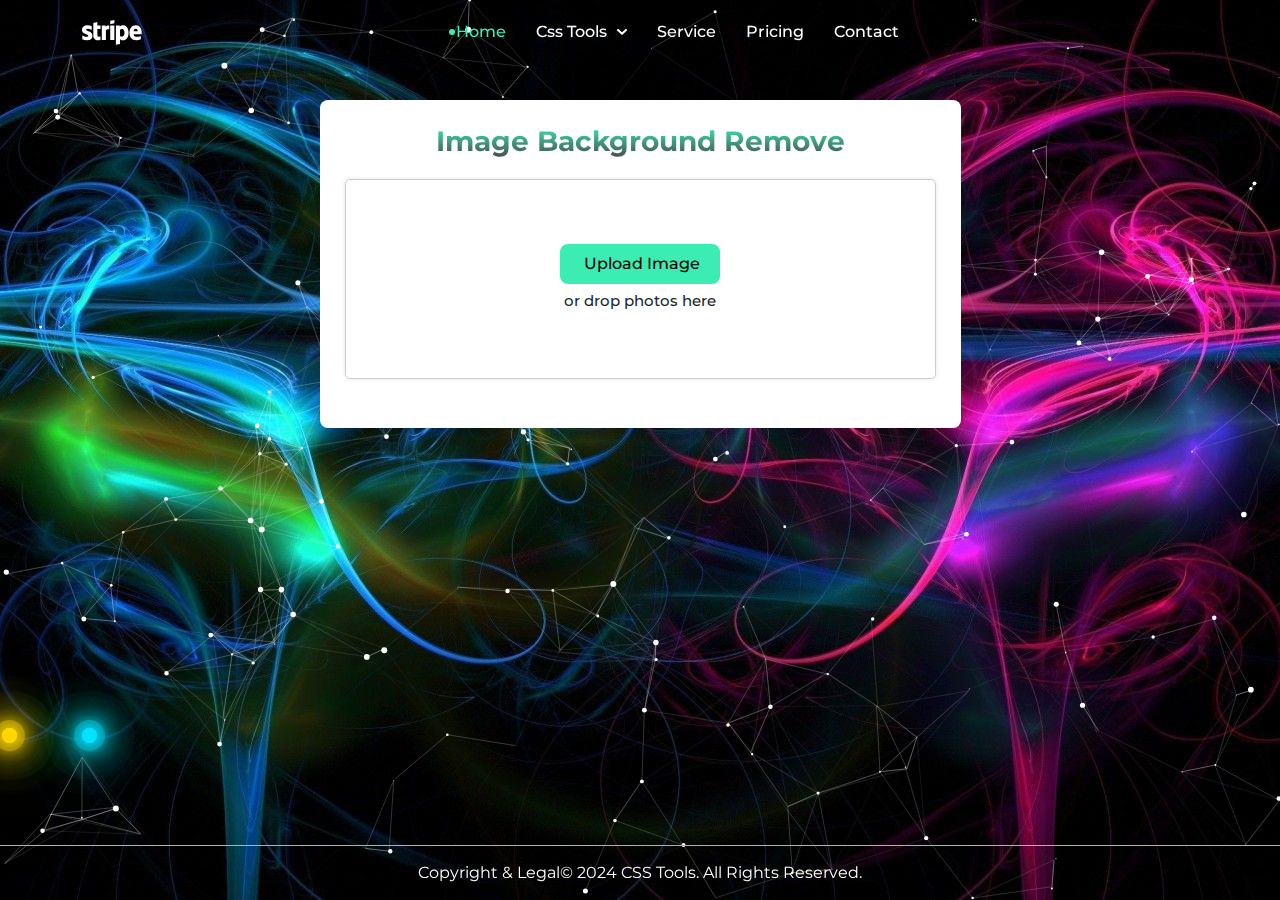
==== commit 0aeb060f: "sdssd" ====
--- a/background-remove.html
+++ b/background-remove.html
@@ -104,12 +104,15 @@
                             <div class="image-preview transparent-bg" id="imageContainer">
                                 <img id="uploadedImage" src="" alt="Upload Preview" />
                                 <div id="loader" class="loader"></div> <!-- Loader placed here -->
+                                <button class="remove-btn position-absolute rounded-circle d-flex align-items-center justify-content-center" id="removeImageBtn">
+                                    <i class="ri-close-line"></i> <!-- Remix Icon Close -->
+                                </button>
                             </div>
                         </div>
                         <div class="row mt-md-4 mt-3">
                             <div class="col-lg-6 mx-auto">
                                 <div class="d-flex">
-                                    <button id="downloadBtn" class="download-btn w-100 align-items-center justify-content-center fw-semibold">
+                                    <button id="downloadBtn" class="download-btn w-100 align-items-center justify-content-center fw-semibold" style="display: none;">
                                         Download Image
                                         <i class="ri-download-cloud-line"></i>
                                     </button>
--- a/assets/css/style.css
+++ b/assets/css/style.css
@@ -1935,17 +1935,21 @@
 
 /* content section start */
 .content-section .content-card {
-  background: rgba(var(--title-color), 0.08);
+  background:#fff;
   padding: 20px;
+  box-shadow: rgba(60, 64, 67, 0.3) 0px 1px 2px 0px, rgba(60, 64, 67, 0.15) 0px 2px 6px 2px;
+  border-radius: 10px;
+
 }
 .content-card h2{
   font-size: 19px;
-  color: #fff;
+  color: #000;
+  font-weight: 600;
 }
 .content-card p {
   font-size: 15px;
   line-height: 27px;
-  color: rgba(var(--content-color ), 1);
+  color: #000;
   margin-bottom: 12px;
 }
 @media (max-width:767px){
@@ -1960,94 +1964,6 @@
   }
 }
 /* content section end */
-
-
-/* faq section start */
-
-.faq-section .feature-left {
-  position: absolute;
-  left: 0;
-  width: 50%;
-  top: 0;
-  z-index: -1;
-  mix-blend-mode: difference;
-  opacity: 0.12;
-  -webkit-transform: rotate(180deg);
-          transform: rotate(180deg);
-}
-.faq-section .feature-right {
-  position: absolute;
-  right: 0;
-  width: 50%;
-  top: 0;
-  z-index: -1;
-  mix-blend-mode: difference;
-  opacity: 0.12;
-  -webkit-transform: rotate(180deg);
-          transform: rotate(180deg);
-}
-.faq-section .feature-bg {
-  position: absolute;
-  bottom: 0;
-  opacity: 0.2;
-  width: 100%;
-  left: 0;
-}
-.faq-section .round-effect {
-  position: absolute;
-  width: 309px;
-  height: 309px;
-  background: #196ed3;
-  -webkit-filter: blur(422px);
-  filter: blur(422px);
-  -webkit-transform: matrix(-1, 0, 0, 1, 0, 0);
-  transform: matrix(-1, 0, 0, 1, 0, 0);
-  border-radius: 100%;
-  left: 50%;
-  -webkit-transform: translateX(-50%);
-          transform: translateX(-50%);
-  bottom: 30px;
-  z-index: -1;
-}
-.faq-section .accordion .accordion-item {
-  margin-bottom: 25px;
-  background: transparent;
-  border: 1px solid rgba(var(--title-color), 0.1);
-  border-radius: 4px;
-}
-.faq-section .accordion .accordion-item .accordion-button {
-  background-color: rgba(245, 245, 245, 0.04);
-  -webkit-box-shadow: none;
-          box-shadow: none;
-  color: rgba(var(--theme-color), 1);
-  font-size: calc(16px + 6 * (100vw - 320px) / 1600);
-  padding: calc(15px + 5 * (100vw - 320px) / 1600) calc(15px + 10 * (100vw - 320px) / 1600);
-  line-height: 1.4;
-}
-.faq-section .accordion .accordion-item .accordion-button:after {
-  content: "\f1af";
-  font-family: remixicon !important;
-  font-style: normal;
-  background-image: none;
-}
-.faq-section .accordion .accordion-item .accordion-button.collapsed {
-  color: rgba(var(--white), 1);
-}
-.faq-section .accordion .accordion-item .accordion-button.collapsed:after {
-  content: "\ea13";
-}
-.faq-section .accordion .accordion-item:last-child {
-  margin-bottom: 0;
-}
-.faq-section .accordion .accordion-item .accordion-body {
-  color: rgba(var(--content-color), 1);
-  padding: calc(15px + 5 * (100vw - 320px) / 1600) calc(15px + 10 * (100vw - 320px) / 1600);
-  border-top: 1px solid rgba(var(--title-color), 0.1);
-}
-.faq-section .accordion .accordion-item .accordion-body p {
-  margin-bottom: 0;
-}
-/* faq section end */
 
 
 /* footer start */
@@ -2132,10 +2048,23 @@
   color: #333;
   gap: 8px;
   background-color: var(--theme1);
+  text-decoration: none;
+  padding: 12px 20px;
 }
 .bg-remove-section .upload-title {
   font-weight: 500;
   font-size: 15px;
   margin-top: 6px;
 }
+.bg-remove-section .remove-btn {
+  height: 30px;
+  width: 30px;
+  top: -15px;
+  right: -15px;
+  color: #fff;
+  background-color: red;
+  font-size: 18px;
+  padding: 0;
+  cursor: pointer;
+}
 /* background remove end */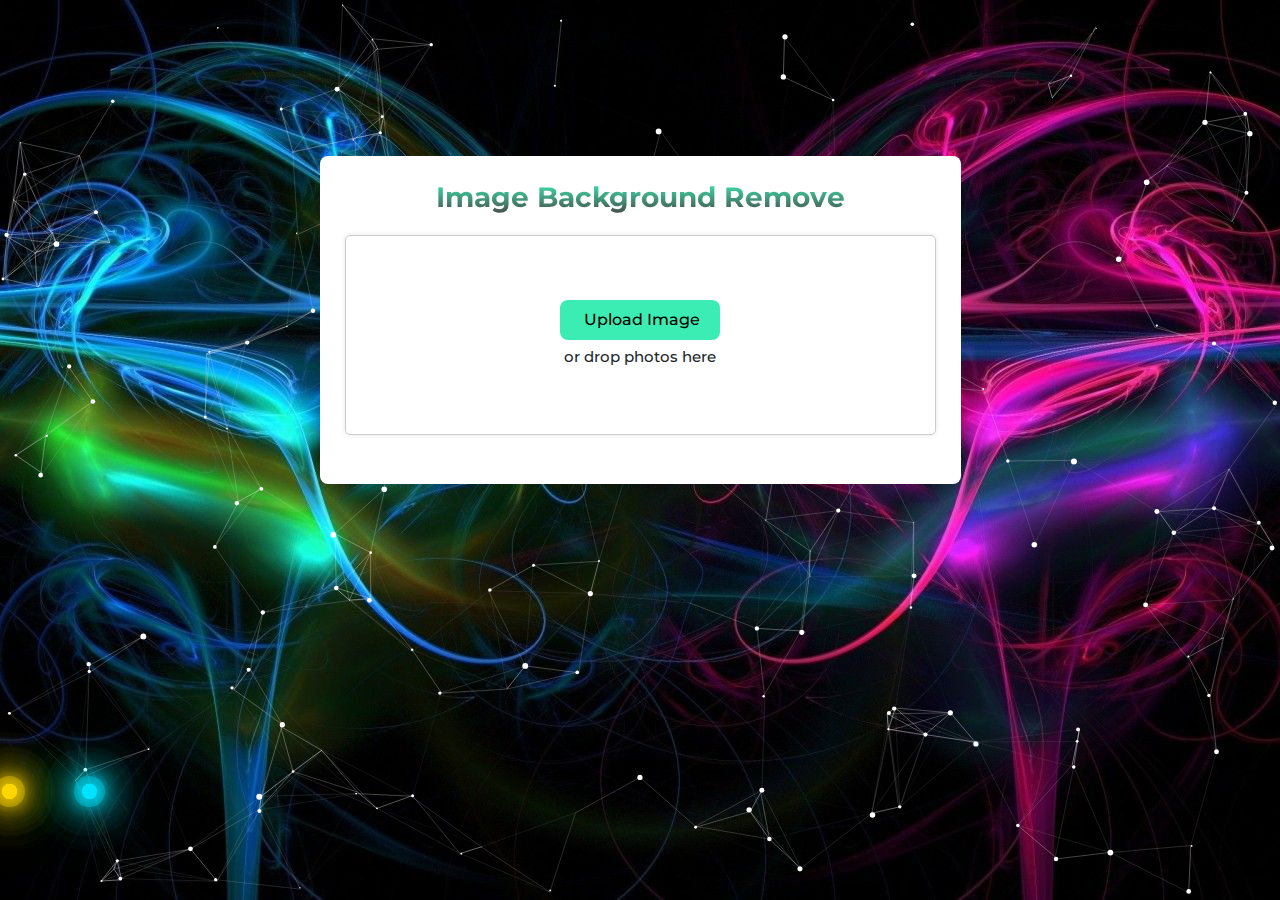
==== commit 641ec355: "dfdfdf" ====
--- a/background-remove.html
+++ b/background-remove.html
@@ -104,7 +104,7 @@
                             <div class="image-preview transparent-bg" id="imageContainer">
                                 <img id="uploadedImage" src="" alt="Upload Preview" />
                                 <div id="loader" class="loader"></div> <!-- Loader placed here -->
-                                <button class="remove-btn position-absolute rounded-circle d-flex align-items-center justify-content-center" id="removeImageBtn">
+                                <button class="remove-btn position-absolute rounded-circle d-flex align-items-center justify-content-center" id="removeBtn">
                                     <i class="ri-close-line"></i> <!-- Remix Icon Close -->
                                 </button>
                             </div>
--- a/assets/css/style.css
+++ b/assets/css/style.css
@@ -442,1543 +442,6 @@
 }
 /* filter section end  */
 
-
-
-/* navbar start  */
-/**=====================
-   3.2 header scss
-==========================**/
-header {
-  padding-block: 8px;
-  display: -webkit-box;
-  display: -ms-flexbox;
-  display: flex;
-  -webkit-box-align: center;
-      -ms-flex-align: center;
-          align-items: center;
-  -webkit-box-pack: justify;
-      -ms-flex-pack: justify;
-          justify-content: space-between;
-  position: absolute;
-  width: 100%;
-  z-index: 2;
-  -webkit-transition: all 0.5s ease;
-  transition: all 0.5s ease;
-}
-header.sticky {
-  position: fixed;
-  left: 0;
-  top: 0;
-  width: 100%;
-  background-color: #20333d;
-}
-
-/**=====================
-   3.3 nav scss
-==========================**/
-header .main-nav {
-  padding: 20px 0;
-  display: -webkit-box;
-  display: -ms-flexbox;
-  display: flex;
-  -webkit-box-align: center;
-      -ms-flex-align: center;
-          align-items: center;
-}
-@media (max-width: 767px) {
-  header .main-nav {
-    padding: 0;
-  }
-}
-header .nav-left-align .navbar-nav .dropdown-menu-2 {
-  left: 0;
-  -webkit-transform: unset;
-          transform: unset;
-}
-header .icon-box {
-  display: inline-block;
-  margin-right: 10px;
-}
-header .dropdown-header {
-  display: block;
-  padding: 8px 20px;
-  margin-bottom: 0;
-  font-size: 14px;
-  color: rgba(var(--theme-color), 1);
-  white-space: nowrap;
-}
-@media (max-width: 1199px) {
-  header .dropdown-header {
-    padding-left: 0;
-  }
-}
-header .navbar-nav {
-  padding-top: 16px;
-  display: -webkit-box;
-  display: -ms-flexbox;
-  display: flex;
-  -webkit-box-orient: vertical;
-  -webkit-box-direction: normal;
-      -ms-flex-direction: column;
-          flex-direction: column;
-  padding-left: 0;
-  margin-bottom: 0;
-  list-style: none;
-}
-header .navbar-nav .nav-item {
-  margin-bottom: 0;
-  position: relative;
-}
-header .navbar-nav .nav-item:before {
-  content: "";
-  width: 6px;
-  height: 6px;
-  background-color: rgba(var(--theme-color), 1);
-  border-radius: 100%;
-  position: absolute;
-  left: -7px;
-  top: 50%;
-  -webkit-transform: translateY(-50%) scale(0);
-          transform: translateY(-50%) scale(0);
-  -webkit-transition: all 0.5s ease;
-  transition: all 0.5s ease;
-}
-
-@media (max-width: 1199px) {
-  header .navbar-nav .nav-item:before {
-    display: none;
-  }
-}
-header .navbar-nav .nav-item.active::before, header .navbar-nav .nav-item:hover::before {
-  -webkit-transform: translateY(-50%) scale(1);
-          transform: translateY(-50%) scale(1);
-}
-header .navbar-nav .nav-item:hover {
-  color: rgba(var(--theme-color), 1);
-}
-header .navbar-nav .nav-item.dropdown .nav-link {
-  padding-right: 20px !important;
-}
-
-header .navbar-nav .dropdown-menu {
-  min-width: 220px;
-  margin: 0;
-  margin-top: -8px;
-  background-color: rgba(var(--white), 1);
-  -webkit-box-shadow: -1px 0 10px 0 rgba(var(--title-color), 0.7), 5px 20px 40px 0 rgba(var(--title-color), 0.4);
-          box-shadow: -1px 0 10px 0 rgba(var(--title-color), 0.7), 5px 20px 40px 0 rgba(var(--title-color), 0.4);
-  border-color: transparent;
-  -webkit-box-shadow: none;
-          box-shadow: none;
-  border: 0;
-  position: static;
-  -webkit-transition: all 0.5s ease;
-  transition: all 0.5s ease;
-  opacity: 0;
-  visibility: hidden;
-  display: flex !important;
-    flex-direction: column;
-    gap: 8px;
-  -webkit-transform: translateY(-15px);
-          transform: translateY(-15px);
-}
-@media (max-width: 1199px) {
-  header .navbar-nav .dropdown-menu {
-    position: relative;
-    min-width: unset;
-    margin-top: 0;
-    background-color: transparent;
-  }
-}
-header .navbar-nav .dropdown-menu .sub-dropdown-hover {
-  position: relative;
-}
-header .navbar-nav .dropdown-menu .sub-dropdown-hover > a {
-  display: block;
-  position: relative;
-}
-header .navbar-nav .dropdown-menu .sub-dropdown-hover > a .new-text i {
-  font-size: 12px;
-  margin-left: 4px;
-  color: rgba(var(--theme-color), 1);
-}
-
-header .navbar-nav .dropdown-menu .sub-dropdown-hover > a::before {
-  position: absolute;
-  content: "\f105";
-  font-weight: 900;
-  font-family: remixicon !important;
-  top: 50%;
-  -webkit-transform: translateY(-50%);
-          transform: translateY(-50%);
-  right: 0;
-}
-
-header .navbar-nav .dropdown-menu .sub-dropdown-hover:hover .sub-menu {
-  left: 113%;
-  visibility: visible;
-  opacity: 1;
-}
-@media (max-width: 1199px) {
-  header .navbar-nav .dropdown-menu .sub-dropdown-hover:hover .sub-menu {
-    left: unset;
-  }
-}
-
-header .navbar-nav .dropdown-menu .sub-dropdown-hover .sub-menu {
-  position: absolute;
-  top: -19px;
-  left: 123%;
-  min-width: 200px;
-  -webkit-box-shadow: -1px 0 10px 0 rgba(var(--title-color), 0.07), 5px 20px 40px 0 rgba(var(--title-color), 0.04);
-          box-shadow: -1px 0 10px 0 rgba(var(--title-color), 0.07), 5px 20px 40px 0 rgba(var(--title-color), 0.04);
-  background-color: rgba(var(--white), 1);
-  border-color: transparent;
-  padding: 20px;
-  border-radius: 10px;
-  display: -webkit-box;
-  display: -ms-flexbox;
-  display: flex;
-  -ms-flex-wrap: wrap;
-      flex-wrap: wrap;
-  gap: 10px;
-  visibility: hidden;
-  opacity: 0;
-  -webkit-transition: all 0.3s ease-in-out;
-  transition: all 0.3s ease-in-out;
-}
-
-@media (max-width: 1199px) {
-  header .navbar-nav .dropdown-menu .sub-dropdown-hover .sub-menu {
-    position: relative;
-    top: unset;
-    left: unset;
-    opacity: 1;
-    min-width: auto;
-    z-index: 1;
-    visibility: visible;
-    -webkit-box-shadow: none;
-            box-shadow: none;
-    margin: 5px 0 12px 29px;
-    padding: 0;
-  }
-}
-header .navbar-nav .dropdown-menu .sub-dropdown-hover .sub-menu li a {
-  padding: 0;
-  font-size: 14px;
-  position: relative;
-  -webkit-transition: all 0.3s ease-in-out;
-  transition: all 0.3s ease-in-out;
-  z-index: 0;
-  color: rgba(var(--title-color), 1);
-  display: block;
-}
-header .navbar-nav .dropdown-menu .sub-dropdown-hover .sub-menu li a:hover::after {
-  width: 40%;
-}
-header .navbar-nav .dropdown-menu .sub-dropdown-hover .sub-menu li a::after {
-  content: "";
-  position: absolute;
-  width: 0;
-  height: 4px;
-  bottom: 2px;
-  left: 0;
-  background-color: rgba(var(--theme-color), 1);
-  opacity: 0.3;
-  border-radius: 50px;
-  -webkit-transition: all 0.3s ease-in-out;
-  transition: all 0.3s ease-in-out;
-  z-index: -1;
-}
-header .navbar-nav .dropdown-menu-2 {
-  left: 50%;
-  -webkit-transform: translateX(-50%) translateY(-15px);
-          transform: translateX(-50%) translateY(-15px);
-  width: 52vw;
-  min-width: unset;
-  padding: 22px !important;
-  -webkit-box-align: center;
-      -ms-flex-align: center;
-          align-items: center;
-  -ms-flex-pack: distribute;
-      justify-content: space-around;
-  display: -webkit-box !important;
-  display: -ms-flexbox !important;
-  display: flex !important;
-  overflow: hidden;
-  position: relative;
-  z-index: 0;
-}
-header .navbar-nav .dropdown-menu-2::after {
-  content: "";
-  position: absolute;
-  width: 100%;
-  height: 100%;
-  background-position: right;
-  background-repeat: no-repeat;
-  background-size: cover;
-  top: 0;
-  left: 0;
-  z-index: -1;
-}
-
-@media (max-width: 1199px) {
-  header .navbar-nav .dropdown-menu-2::after {
-    content: none;
-  }
-}
-@media (max-width: 1400px) {
-  header .navbar-nav .dropdown-menu-2 {
-    background-position: 20px center;
-  }
-}
-@media (max-width: 1199px) {
-  header .navbar-nav .dropdown-menu-2 {
-    width: 100%;
-    padding: 0 !important;
-    left: 0;
-    margin: 0;
-  }
-}
-header .navbar-nav .dropdown-menu .dropdown {
-  margin-right: 20px;
-  margin-left: 20px;
-}
-header .navbar-nav .dropdown-menu .dropdown:last-child {
-  margin-bottom: 12px;
-}
-header .navbar-nav .dropdown-menu .dropdown .dropdown-toggle::after {
-  display: none;
-}
-header .navbar-nav .dropdown-menu .dropdown-menu {
-  display: block;
-  padding-right: 16px;
-  padding-left: 16px;
-}
-header .navbar-nav .dropdown-image {
-  background-image: none;
-}
-header .navbar-nav .dropdown-image::after {
-  content: none;
-}
-@media (max-width: 991px) {
-  header .navbar-nav .dropdown-image {
-    left: 0;
-    margin-top: 0;
-  }
-}
-header .navbar-nav .dropdown-image .dropdown-column {
-  display: -webkit-box;
-  display: -ms-flexbox;
-  display: flex;
-  -ms-flex-wrap: wrap;
-      flex-wrap: wrap;
-  gap: 15px;
-}
-@media (max-width: 1199px) {
-  header .navbar-nav .dropdown-image .dropdown-column {
-    display: grid;
-    grid-template-columns: 1fr 1fr;
-    gap: 8px;
-  }
-}
-header .navbar-nav .dropdown-image .dropdown-column .dropdown-item {
-  margin: 0 !important;
-  text-align: center;
-}
-header .navbar-nav .dropdown-image .dropdown-column .dropdown-item::after {
-  content: none;
-}
-@media (max-width: 1199px) {
-  header .navbar-nav .dropdown-image .dropdown-column .dropdown-item {
-    padding: 0;
-  }
-}
-header .navbar-nav .dropdown-image .dropdown-column .dropdown-item:hover img {
-  -webkit-box-shadow: 5px 20px 40px 0 rgba(var(--title-color), 0.07);
-          box-shadow: 5px 20px 40px 0 rgba(var(--title-color), 0.07);
-  -webkit-transform: translateY(-4px);
-          transform: translateY(-4px);
-}
-header .navbar-nav .dropdown-image .dropdown-column .dropdown-item:hover span {
-  color: rgba(var(--theme-color), 1);
-  font-weight: 600;
-}
-header .navbar-nav .dropdown-image .dropdown-column .dropdown-item:hover span::after {
-  width: 100%;
-}
-header .navbar-nav .dropdown-image .dropdown-column .dropdown-item img {
-  width: 100%;
-  -webkit-box-shadow: 5px 20px 40px 0 rgba(var(--title-color), 0.04);
-          box-shadow: 5px 20px 40px 0 rgba(var(--title-color), 0.04);
-  -webkit-transition: all 0.3s ease-in-out;
-  transition: all 0.3s ease-in-out;
-  display: block;
-}
-header .navbar-nav .dropdown-image .dropdown-column .dropdown-item span {
-  display: inline-block;
-  margin-top: 14px;
-  text-align: center;
-  font-size: calc(14px + 2 * (100vw - 1200px) / 720);
-  margin-bottom: -6px;
-  position: relative;
-  z-index: 0;
-}
-header .navbar-nav .dropdown-image .dropdown-column .dropdown-item span::after {
-  content: "";
-  position: absolute;
-  width: 0;
-  height: 4px;
-  bottom: 2px;
-  left: 0;
-  background-color: rgba(var(--theme-color), 1);
-  opacity: 0.3;
-  border-radius: 50px;
-  -webkit-transition: all 0.3s ease-in-out;
-  transition: all 0.3s ease-in-out;
-  z-index: -1;
-}
-header .navbar-nav .nav-link {
-  padding-right: 0;
-  padding-left: 0;
-}
-header .navbar-brand {
-  padding-top: 0;
-  padding-bottom: 0;
-  margin-right: 16px;
-  font-size: calc(21px + 0.45vw);
-  white-space: nowrap;
-  display: inline-block;
-  font-weight: 500;
-}
-header .navbar-brand:hover {
-  text-decoration: none;
-}
-header .navbar-brand:focus {
-  text-decoration: none;
-}
-
-header .navbar.navbar-expand-xl .navbar-nav .nav-link {
-  display: -webkit-box;
-  display: -ms-flexbox;
-  display: flex;
-  -webkit-box-align: center;
-      -ms-flex-align: center;
-          align-items: center;
-  -webkit-box-pack: center;
-      -ms-flex-pack: center;
-          justify-content: center;
-  font-size: 16px;
-  font-weight: 500;
-  position: relative;
-  text-transform: capitalize;
-  padding: 0;
-}
-header .navbar.navbar-expand-xl .navbar-nav .nav-link::after {
-  content: none;
-}
-header .navbar.navbar-expand-xl .navbar-nav .nav-link .icli {
-  margin-left: 10px;
-}
-header .navbar-collapse {
-  -ms-flex-preferred-size: 100%;
-      flex-basis: 100%;
-  -webkit-box-flex: 1;
-      -ms-flex-positive: 1;
-          flex-grow: 1;
-  -webkit-box-align: center;
-      -ms-flex-align: center;
-          align-items: center;
-}
-header .navbar-toggler {
-  background-color: transparent;
-  -webkit-transition: -webkit-box-shadow 0.15s ease-in-out;
-  transition: -webkit-box-shadow 0.15s ease-in-out;
-  transition: box-shadow 0.15s ease-in-out;
-  transition: box-shadow 0.15s ease-in-out, -webkit-box-shadow 0.15s ease-in-out;
-  padding: 12px;
-  font-size: 18px;
-  margin-right: 10px;
-  padding: 0;
-}
-
-@media (max-width: 767px) {
-  header .navbar-toggler {
-    margin-right: 0;
-  }
-}
-header .navbar-toggler:focus-visible {
-  outline: none;
-}
-header .navbar-toggler:focus {
-  -webkit-box-shadow: none;
-          box-shadow: none;
-}
-header .navbar-toggler-icon {
-  width: 30px;
-  height: 30px;
-  background-color: rgba(var(--theme-color), 1);
-  border-radius: 5px;
-  margin-right: 18px;
-  display: -webkit-box;
-  display: -ms-flexbox;
-  display: flex;
-  -webkit-box-align: center;
-      -ms-flex-align: center;
-          align-items: center;
-  -webkit-box-pack: center;
-      -ms-flex-pack: center;
-          justify-content: center;
-  font-size: 20px;
-  color: rgba(var(--title-color), 1);
-  -webkit-text-fill-color: rgba(var(--title-color), 1);
-  -webkit-opacity: 1;
-}
-header .navbar-toggler-icon .iconsax svg [stroke] {
-  stroke: rgba(var(--dark-title), 1);
-}
-header .navbar-nav-scroll {
-  max-height: var(--bs-scroll-height, 75vh);
-  overflow-y: auto;
-}
-header .navbar-expand {
-  -ms-flex-wrap: nowrap;
-      flex-wrap: nowrap;
-  -webkit-box-pack: start;
-      -ms-flex-pack: start;
-          justify-content: flex-start;
-}
-header .navbar-expand .navbar-nav {
-  -webkit-box-orient: horizontal;
-  -webkit-box-direction: normal;
-      -ms-flex-direction: row;
-          flex-direction: row;
-}
-header .navbar-expand .navbar-nav .dropdown-menu {
-  position: absolute;
-  left: 26px;
-  top: 30px;
-  -webkit-box-shadow: 0px 3px 4px rgba(var(--black), 0.14);
-          box-shadow: 0px 3px 4px rgba(var(--black), 0.14);
-}
-header .navbar-expand .navbar-nav-scroll {
-  overflow: visible;
-}
-header .navbar-expand .navbar-collapse {
-  display: -webkit-box;
-  display: -ms-flexbox;
-  display: flex;
-  -ms-flex-preferred-size: auto;
-  flex-basis: auto;
-}
-header .navbar-expand .navbar-toggler {
-  display: none;
-}
-header .navbar-light .navbar-brand {
-  color: rgba(var(--title-color), 1);
-}
-header .navbar-light .navbar-brand:hover {
-  color: rgba(var(--title-color), 1);
-}
-header .navbar-light .navbar-brand:focus {
-  color: rgba(var(--title-color), 1);
-}
-header .navbar-light .navbar-nav .nav-link {
-  color: rgba(var(--white), 1);
-}
-header .navbar-light .navbar-nav .nav-link:hover {
-  color: rgba(var(--theme-color), 1);
-}
-header .navbar-light .navbar-nav .nav-link:focus {
-  color: rgba(var(--theme-color), 1);
-}
-header .navbar-light .navbar-nav .show > .nav-link {
-  color: rgba(var(--theme-color), 1);
-}
-header .navbar-light .navbar-nav .nav-link.active {
-  color: rgba(var(--theme-color), 1);
-}
-header .navbar-light .navbar-toggler {
-  color: rgba(var(--content-color), 1);
-  border-color: transparent;
-}
-header .navbar {
-  display: inline-block;
-  padding-top: 0;
-  padding-bottom: 0;
-  padding-left: 15px;
-  z-index: 1;
-}
-
-header .navbar:not(.navbar-stuck) .navbar-stuck-btn {
-  position: absolute !important;
-  width: 1px !important;
-  height: 1px !important;
-  padding: 0 !important;
-  margin: -1px !important;
-  overflow: hidden !important;
-  clip: rect(var(--title-color), 0) !important;
-  white-space: nowrap !important;
-  border: 0 !important;
-}
-header .navbar-shadow {
-  -webkit-box-shadow: 0 2px 10px -3px rgba(var(--title-color), 0.1);
-          box-shadow: 0 2px 10px -3px rgba(var(--title-color), 0.1);
-}
-header .navbar-floating {
-  position: absolute;
-  top: 0;
-  left: 0;
-  width: 100%;
-}
-header .navbar-stuck .navbar-btn {
-  position: absolute !important;
-  width: 1px !important;
-  height: 1px !important;
-  padding: 0 !important;
-  margin: -1px !important;
-  overflow: hidden !important;
-  clip: rect(var(--title-color), 0) !important;
-  white-space: nowrap !important;
-  border: 0 !important;
-}
-header .navbar-stuck-logo {
-  display: none;
-}
-header .navbar-sticky.navbar-stuck {
-  position: fixed;
-  top: 0;
-  left: 0;
-  width: 100%;
-  -webkit-animation: navbar-show 0.25s;
-          animation: navbar-show 0.25s;
-  background-color: rgba(var(--white), 1);
-  -webkit-box-shadow: 0 2px 10px -3px rgba(var(--title-color), 0.1);
-          box-shadow: 0 2px 10px -3px rgba(var(--title-color), 0.1);
-}
-header .header-nav-middle {
-  margin: auto !important;
-}
-header .offcanvas {
-  position: fixed;
-  bottom: 0;
-  z-index: 1080;
-  display: -webkit-box;
-  display: -ms-flexbox;
-  display: flex;
-  -webkit-box-orient: vertical;
-  -webkit-box-direction: normal;
-      -ms-flex-direction: column;
-          flex-direction: column;
-  max-width: 100%;
-  visibility: hidden;
-  background-color: rgba(var(--white), 1);
-  background-clip: padding-box;
-  outline: 0;
-  -webkit-box-shadow: -1px 0 10px 0 rgba(var(--title-color), 0.07), 5px 20px 40px 0 rgba(var(--title-color), 0.04);
-          box-shadow: -1px 0 10px 0 rgba(var(--title-color), 0.07), 5px 20px 40px 0 rgba(var(--title-color), 0.04);
-  -webkit-transition: -webkit-transform 0.3s ease-in-out;
-  transition: -webkit-transform 0.3s ease-in-out;
-  transition: transform 0.3s ease-in-out;
-  transition: transform 0.3s ease-in-out, -webkit-transform 0.3s ease-in-out;
-  will-change: transform, box-shadow;
-  -webkit-transition: -webkit-transform 0.4s cubic-bezier(0.165, 0.84, 0.44, 1), -webkit-box-shadow 0.3s ease;
-  transition: -webkit-transform 0.4s cubic-bezier(0.165, 0.84, 0.44, 1), -webkit-box-shadow 0.3s ease;
-  transition: transform 0.4s cubic-bezier(0.165, 0.84, 0.44, 1), box-shadow 0.3s ease;
-  transition: transform 0.4s cubic-bezier(0.165, 0.84, 0.44, 1), box-shadow 0.3s ease, -webkit-transform 0.4s cubic-bezier(0.165, 0.84, 0.44, 1), -webkit-box-shadow 0.3s ease;
-  visibility: visible !important;
-}
-header .offcanvas:not(.offcanvas-end):not(.offcanvas-bottom) {
-  top: 0;
-  left: 0;
-  -webkit-box-shadow: none;
-  box-shadow: none;
-}
-@media (max-width: 1199px) {
-  header {
-    padding-block: 15px;
-  }
-  header .offcanvas:not(.offcanvas-end):not(.offcanvas-bottom) {
-    width: calc(300px + 20 * (100vw - 1200px) / 720);
-    -webkit-transform: translateX(-100%);
-            transform: translateX(-100%);
-    z-index: 7;
-    -webkit-transition: all 0.3s ease;
-    transition: all 0.3s ease;
-    background-color: #141d2b;
-  }
-}
-header .offcanvas-header {
-  display: -webkit-box;
-  display: -ms-flexbox;
-  display: flex;
-  -webkit-box-align: center;
-      -ms-flex-align: center;
-          align-items: center;
-  -webkit-box-pack: justify;
-      -ms-flex-pack: justify;
-          justify-content: space-between;
-  -ms-flex-negative: 0;
-      flex-shrink: 0;
-  padding: 20px 24px;
-  z-index: 1;
-}
-header .offcanvas-header .btn-close {
-  padding: 0;
-  margin: -10px 0;
-  font-size: 16px;
-  -webkit-filter: invert(1);
-          filter: invert(1);
-  opacity: 0.5;
-}
-header .offcanvas-header h5 {
-  color: rgba(var(--content-color), 1);
-  font-weight: 600;
-  font-size: 18px;
-}
-header .offcanvas-title {
-  margin-bottom: 0;
-  line-height: initial;
-}
-header .offcanvas-body {
-  -webkit-box-flex: 1;
-      -ms-flex-positive: 1;
-          flex-grow: 1;
-  padding: 20px 24px;
-  overflow-y: auto;
-  height: 100%;
-}
-header .offcanvas-body::-webkit-scrollbar {
-  width: 0;
-  background-color: transparent;
-  opacity: 0;
-}
-header .offcanvas-body::-webkit-scrollbar-thumb {
-  border-radius: 4px;
-}
-header .offcanvas-body > .simplebar-track {
-  display: block;
-  background-color: transparent;
-}
-header .offcanvas-body .simplebar-vertical {
-  margin-right: 3px;
-}
-header .offcanvas-start {
-  top: 0;
-  left: 0;
-  width: 352px;
-  border-right: 0 solid transparent;
-  -webkit-transform: translateX(-100%);
-          transform: translateX(-100%);
-}
-header .offcanvas-end {
-  top: 0;
-  right: 0;
-  width: 352px;
-  border-left: 0 solid transparent;
-  -webkit-transform: translateX(100%);
-          transform: translateX(100%);
-}
-header .offcanvas-top {
-  top: 0;
-  right: 0;
-  left: 0;
-  height: 30vh;
-  max-height: 100%;
-  border-bottom: 0 solid transparent;
-  -webkit-transform: translateY(-100%);
-          transform: translateY(-100%);
-}
-header .offcanvas-bottom {
-  right: 0;
-  left: 0;
-  height: 30vh;
-  max-height: 100%;
-  border-top: 0 solid transparent;
-  -webkit-transform: translateY(100%);
-          transform: translateY(100%);
-}
-header .offcanvas.show {
-  -webkit-transform: none !important;
-          transform: none !important;
-  -webkit-box-shadow: -1px 0 10px 0 rgba(var(--title-color), 0.07), 5px 20px 40px 0 rgba(var(--title-color), 0.04) !important;
-          box-shadow: -1px 0 10px 0 rgba(var(--title-color), 0.07), 5px 20px 40px 0 rgba(var(--title-color), 0.04) !important;
-}
-header .offcanvas-footer {
-  display: -webkit-box;
-  display: -ms-flexbox;
-  display: flex;
-  -webkit-box-align: center;
-      -ms-flex-align: center;
-          align-items: center;
-  -webkit-box-pack: justify;
-      -ms-flex-pack: justify;
-          justify-content: space-between;
-  -ms-flex-negative: 0;
-      flex-shrink: 0;
-  padding: 20px 24px;
-}
-header .sidebar-toggle {
-  display: none;
-  position: fixed;
-  bottom: 0;
-  left: 0;
-  width: 100%;
-  border-radius: 0;
-  z-index: 1025;
-}
-header .hot-deal-box {
-  color: #e21719;
-  font-weight: 600;
-  font-size: 16px;
-  display: -webkit-box;
-  display: -ms-flexbox;
-  display: flex;
-  -webkit-box-align: center;
-      -ms-flex-align: center;
-          align-items: center;
-  -webkit-box-pack: center;
-      -ms-flex-pack: center;
-          justify-content: center;
-  display: flex;
-  align-items: center;
-  justify-content: center;
-  margin-left: 12px;
-}
-header .hot-deal-box img {
-  margin-right: 7px;
-}
-header .hot-deal-box span {
-  font-size: 16px;
-  font-weight: 500;
-}
-header .navbar-expand-xl .navbar-nav {
-  gap:30px;
-}
-header .dropdown .nav-link::before{
-  content: '';
-  position: absolute;
-  right: 0;
-  height: 10px;
-  width: 10px;
-  top: 50%;
-  transform: translateY(-50%);
-  background:url(../img/down.svg) no-repeat;
-  background-position: center;
-  background-size: contain;
-  filter: brightness(1000);
-}
-header .dropdown .nav-link:hover::before {
-  filter: unset;
-
-}
-@media (prefers-reduced-motion: reduce) {
-  header .navbar-toggler {
-    -webkit-transition: none;
-    transition: none;
-  }
-  header .offcanvas {
-    -webkit-transition: none;
-    transition: none;
-  }
-}
-@media (min-width: 1200px) {
-  header .navbar-expand-xl.navbar .offcanvas-body {
-    overflow: visible;
-  }
-  header .navbar-expand-xl.navbar-sticky.navbar-stuck .navbar-floating-logo {
-    display: none !important;
-  }
-  header .navbar-expand-xl .navbar-stuck-logo {
-    display: block;
-  }
-  header .navbar-expand-xl .navbar-nav {
-    position: relative;
-    padding-top: 0;
-  }
-  header .navbar-expand-xl .navbar-nav .nav-item {
-    border: 0;
-    padding-block: 12px;
-  }
-
-  header .navbar-expand-xl .navbar-nav .nav-item:hover > .nav-link:not(.disabled) {
-    color: rgba(var(--theme-color), 1);
-  }
-  header .navbar-expand-xl .navbar-nav .nav-item.active > .nav-link:not(.disabled) {
-    color: rgba(var(--theme-color), 1);
-  }
-  header .navbar-expand-xl .navbar-nav > .dropdown > .dropdown-toggle::after {
-    display: none;
-  }
-  header .navbar-expand-xl .dropdown-menu {
-    margin-top: 0;
-    -webkit-box-shadow: -1px 0 10px 0 rgba(var(--title-color), 0.07), 5px 20px 40px 0 rgba(var(--title-color), 0.04);
-            box-shadow: -1px 0 10px 0 rgba(var(--title-color), 0.07), 5px 20px 40px 0 rgba(var(--title-color), 0.04);
-    background-color: #0b1828;
-    border: 1px solid rgba(var(--theme-color), 0.1);
-    padding: 15px;
-    border-radius: 0;
-    
-  }
-  header .navbar-expand-xl .dropdown-menu-left {
-    left: 0;
-    -webkit-transform: translateX(0%) translateY(-15px);
-            transform: translateX(0%) translateY(-15px);
-  }
-  header .navbar-expand-xl .dropdown-menu li {
-    display: block;
-    width: 100%;
-  }
-  header .navbar-expand-xl .dropdown-menu li.active a {
-    color: rgba(var(--theme-color), 1);
-  }
-  header .navbar-expand-xl .dropdown-menu li:first-child .dropdown-item {
-    margin: 0;
-    margin-top: -3px;
-  }
-  header .navbar-expand-xl .dropdown-menu li:last-child .dropdown-item {
-    margin-bottom: -4px;
-  }
-  header .navbar-expand-xl .dropdown-menu .dropdown-column {
-    margin: 5px;
-    position: relative;
-  }
-  header .navbar-expand-xl .dropdown-menu .dropdown-column:first-of-type {
-    margin-left: 0;
-  }
-  header .navbar-expand-xl .dropdown-menu .dropdown-item {
-    padding: 0;
-    margin: 10px 0 0 0;
-    font-size: 15px;
-    position: relative;
-    -webkit-transition: all 0.3s ease-in-out;
-    transition: all 0.3s ease-in-out;
-    z-index: 0;
-    color: rgba(var(--title-color), 0.8);
-  }
-  header .navbar-expand-xl .dropdown-menu .dropdown-item:hover::after {
-    width: 40%;
-  }
-  header .navbar-expand-xl .dropdown-menu .dropdown-item:active {
-    color: rgba(var(--dark-title), 1);
-  }
-  header .navbar-expand-xl .dropdown-menu .dropdown-item::after {
-    content: "";
-    position: absolute;
-    width: 0;
-    height: 4px;
-    bottom: 2px;
-    left: 0;
-    background-color: rgba(var(--theme-color), 1);
-    opacity: 0.3;
-    border-radius: 50px;
-    -webkit-transition: all 0.3s ease-in-out;
-    transition: all 0.3s ease-in-out;
-    z-index: -1;
-  }
-  header .navbar-expand-xl .dropdown-menu .dropdown-item:focus {
-    background-color: transparent;
-  }
-  header .navbar-expand-xl .dropdown-menu .dropdown-item:hover {
-    background-color: transparent;
-    letter-spacing: 0.03em;
-  }
-  header .navbar-expand-xl .dropdown-menu .dropdown {
-    margin-right: 0;
-    margin-bottom: 0;
-    margin-left: 0;
-    border-left: 0;
-  }
-  header .navbar-expand-xl .dropdown-menu .dropdown .dropdown-toggle {
-    position: relative;
-    padding-right: 26px;
-  }
-  header .navbar-expand-xl .dropdown-menu .dropdown .dropdown-toggle::after {
-    position: absolute;
-    content: "\f105";
-    font-weight: 900;
-    font-family: remixicon !important;
-    top: 50%;
-    -webkit-transform: translateY(-50%);
-            transform: translateY(-50%);
-    width: unset;
-    height: unset;
-    display: block;
-    right: 10px;
-    border: none;
-  }
-  header .navbar-expand-xl .dropdown-menu .dropdown:last-child {
-    margin-bottom: 0;
-  }
-  header .navbar-expand-xl .dropdown-menu .dropdown-menu {
-    top: 0;
-    right: auto;
-    left: 100%;
-    width: auto;
-    margin-top: 0;
-    margin-right: 0px;
-    margin-left: 0px;
-    padding-right: 0;
-    padding-left: 0;
-    border-radius: 5px;
-    background-color: rgba(var(--white), 1);
-  }
-  header .navbar-expand-xl .dropdown-menu.show {
-    display: none;
-  }
-  header .navbar-expand-xl .dropdown-menu.dropdown-menu-end {
-    right: 0;
-    left: auto;
-  }
-  header .navbar-expand-xl .dropdown:hover > .dropdown-menu {
-    opacity: 1;
-    visibility: visible;
-    -webkit-transform: translateY(6px);
-            transform: translateY(6px);
-  }
-  header .navbar-expand-xl .dropdown:hover .dropdown-menu-2 {
-    -webkit-transform: translateX(-50%) translateY(0);
-            transform: translateX(-50%) translateY(0);
-    display: block !important;
-  }
-  header .navbar-expand-xl .dropdown:hover .dropdown-menu-center {
-    -webkit-transform: translateX(0%) translateY(0);
-            transform: translateX(0%) translateY(0);
-  }
-  header .navbar-expand-xl .dropdown:hover .dropdown-menu-left {
-    -webkit-transform: translateX(0%) translateY(0);
-            transform: translateX(0%) translateY(0);
-  }
-  header .navbar-expand-xl .dropdown-mega {
-    position: relative;
-  }
-  header .navbar-expand-xl .dropdown-mega > .dropdown-menu {
-    -webkit-box-align: start;
-        -ms-flex-align: start;
-            align-items: flex-start;
-    -webkit-box-pack: justify;
-        -ms-flex-pack: justify;
-            justify-content: space-between;
-    -ms-flex-wrap: nowrap;
-        flex-wrap: nowrap;
-  }
-  header .navbar-expand-xl .dropdown-mega:hover > .dropdown-menu {
-    display: -webkit-box;
-    display: -ms-flexbox;
-    display: flex;
-  }
-  header .navbar-expand-xl .dropdown-mega .dropdown-menu .dropdown-item {
-    padding: 0;
-    margin: 10px 0px 0 0;
-  }
-  header .navbar-expand-xl .dropdown-mega .dropdown-column.dropdown-column-img {
-    width: 200px;
-    background-size: cover;
-    background-position: center;
-    background-repeat: no-repeat;
-    margin: 0;
-  }
-  header .navbar-expand-xl .dropdown-mega .dropdown-column {
-    margin-top: 5px;
-  }
-  header .navbar-expand-xl .dropdown-mega .dropdown-column .dropdown-header {
-    padding: 0;
-    font-size: 16px;
-    font-weight: 600;
-    margin-bottom: 14px;
-  }
-  header .offcanvas-expand {
-    -webkit-transform: none !important;
-            transform: none !important;
-    z-index: 1031;
-  }
-  header .offcanvas-expand.offcanvas-start {
-    -webkit-transform: none !important;
-            transform: none !important;
-  }
-  header .offcanvas-expand.offcanvas-end {
-    -webkit-transform: none !important;
-            transform: none !important;
-  }
-  header .offcanvas-expand.offcanvas-bottom {
-    -webkit-transform: none !important;
-            transform: none !important;
-  }
-  header .offcanvas-collapse {
-    display: block;
-    position: static;
-    top: auto !important;
-    right: auto !important;
-    bottom: auto !important;
-    left: auto !important;
-    width: auto !important;
-    max-width: 100% !important;
-    height: auto !important;
-    -webkit-transform: none !important;
-            transform: none !important;
-    background-color: transparent;
-    -webkit-box-shadow: none;
-            box-shadow: none;
-  }
-  header .offcanvas-collapse .offcanvas-header {
-    display: none;
-  }
-  header .offcanvas-collapse .offcanvas-footer {
-    display: none;
-  }
-  header .offcanvas-collapse .offcanvas-body {
-    padding: 0;
-    overflow: initial;
-  }
-  header .offcanvas-enabled-start {
-    padding-left: 376px;
-  }
-  header .offcanvas-enabled-end {
-    padding-right: 376px;
-    padding-left: 0;
-  }
-}
-header .navbar-expand-xl .offcanvas {
-  -webkit-box-flex: 1;
-}
-@media (max-width: 1199px) {
-  header .navbar-expand-xl .offcanvas {
-    z-index: 4;
-    -webkit-box-flex: 2;
-  }
-}
-header .offcanvas-backdrop {
-  z-index: 6;
-}
-@media (max-width: 1199px) {
-  header .offcanvas-collapse .offcanvas-body .navbar-nav {
-    padding-top: 0;
-  }
-  header .offcanvas-collapse .offcanvas-body .navbar-nav .nav-item {
-    border-top: 0;
-  }
-  header .offcanvas-collapse .offcanvas-body .navbar-nav .nav-link {
-    display: -webkit-box;
-    display: -ms-flexbox;
-    display: flex;
-    -webkit-box-align: center;
-        -ms-flex-align: center;
-            align-items: center;
-    -webkit-box-pack: justify;
-        -ms-flex-pack: justify;
-            justify-content: space-between;
-    color: rgba(var(--content-color), 1);
-    font-weight: 700;
-    padding-left: 10px;
-  }
-  header .offcanvas-collapse .offcanvas-body .navbar-nav .nav-link:hover {
-    color: rgba(var(--theme-color), 1);
-    background-color: transparent;
-  }
-  header .offcanvas-collapse .offcanvas-body .navbar-nav .nav-link.active {
-    color: rgba(var(--theme-color), 1);
-    background-color: transparent;
-  }
-  header .offcanvas-collapse .offcanvas-body .navbar-nav .nav-link.disabled {
-    color: rgba(var(--content-color), 1);
-  }
-  header .offcanvas-collapse .offcanvas-body .navbar-nav .show > .nav-link {
-    color: rgba(var(--theme-color), 1);
-  }
-  header .offcanvas-collapse .offcanvas-body .navbar-nav .active > .nav-link {
-    color: rgba(var(--theme-color), 1);
-  }
-  header .offcanvas-collapse .offcanvas-body .navbar-nav .dropdown-menu li {
-    display: block;
-    width: 100%;
-  }
-  header .offcanvas-collapse .offcanvas-body .navbar-nav .dropdown-menu .dropdown-item {
-    color: rgba(var(--content-color), 1);
-    font-size: 16px;
-  }
-  header .offcanvas-collapse .offcanvas-body .navbar-nav .dropdown-menu .dropdown-item:hover {
-    color: rgba(var(--theme-color), 1);
-    background-color: transparent;
-  }
-  header .offcanvas-collapse .offcanvas-body .navbar-nav .dropdown-menu .dropdown-item.active {
-    color: rgba(var(--theme-color), 1);
-    background-color: transparent;
-  }
-  header .offcanvas-collapse .offcanvas-body .navbar-nav .dropdown-menu .dropdown-item.disabled {
-    color: rgba(var(--content-color), 1);
-  }
-  header .offcanvas-collapse .offcanvas-body .navbar-nav .dropdown-header {
-    font-size: 16px;
-    font-weight: 600;
-  }
-  header .navbar-nav .dropdown-menu {
-    opacity: 1;
-    visibility: visible;
-    display: none !important;
-    -webkit-transform: translateY(0);
-            transform: translateY(0);
-  }
-  header .navbar-nav .dropdown-menu.show {
-    display: block !important;
-  }
-}
-
-/* navbar end  */
-
-
-/* hero section start  */
-.home-section {
-  text-align: center;
-  position: relative;
-  background-image: url(../img/home-bg.png);
-  background-size: cover;
-  z-index: 1;
-  padding-top: 100px;
-  height: 100vh;
-}
-@media (max-width: 991px) {
-  .home-section {
-    overflow: hidden;
-  }
-}
-.home-section .bg-effect .bg-gif {
-  position: absolute;
-  left: 50%;
-  -webkit-transform: translateX(-50%);
-          transform: translateX(-50%);
-  width: 55%;
-  z-index: -1;
-  top: 0;
-  opacity: 0.04;
-  mix-blend-mode: lighten;
-}
-.home-section .bg-effect .effect1 {
-  position: absolute;
-  left: 7%;
-  top: 24%;
-}
-@media (max-width: 1199px) {
-  .home-section .bg-effect .effect1 {
-    left: 1%;
-  }
-}
-@media (max-width: 767px) {
-  .home-section .bg-effect .effect1 {
-    left: -10px;
-  }
-}
-@media (max-width: 650px) {
-  .home-section .bg-effect .effect1 {
-    display: none;
-  }
-}
-.home-section .bg-effect .effect2 {
-  position: absolute;
-  right: 8%;
-  bottom: 28%;
-}
-@media (max-width: 1199px) {
-  .home-section .bg-effect .effect2 {
-    right: 5%;
-  }
-}
-@media (max-width: 767px) {
-  .home-section .bg-effect .effect2 {
-    display: none;
-  }
-}
-.home-section .home-content h1 {
-  color: rgba(var(--title-color), 1);
-}
-.home-section .home-content p {
-  color: rgb(156, 157, 159);
-  line-height: 31px;
-}
-@media (max-width: 991px) {
-  .home-section .home-content h1 {
-    font-size: 30px;
-  }
-}
-@media (max-width: 767px) {
-  .home-section .home-content h1 {
-    font-size: 21px;
-    line-height: 32px;
-  }
-}
-.home-section .home-content h1 .title-effect {
-  padding: 3px 20px;
-  background-color: #17273f;
-  display: inline-block;
-  position: relative;
-  margin: 0 15px;
-}
-@media (max-width: 767px) {
-  .home-section {
-    height: auto;
-    padding-top: 80px;
-    padding-bottom: 40px;
-  }
-  .home-section .home-content h1 .title-effect {
-    padding: 1px 10px;
-  }
-}
-@media (max-width: 576px) {
-  .home-section .home-content h1 .title-effect {
-    background-color: transparent;
-    margin: 0;
-    padding: 0;
-  }
-}
-.home-section .home-content h1 .title-effect img {
-  position: absolute;
-  left: -18px;
-  top: -18px;
-  height: calc(100% + 36px);
-  width: calc(100% + 36px);
-}
-@media (max-width: 576px) {
-  .home-section .home-content h1 .title-effect img {
-    display: none;
-  }
-}
-.home-section .home-content h1 .title-effect span {
-  background: url("../img/title-bg.jpg");
-  background-position: bottom;
-  -webkit-background-clip: text;
-  color: transparent;
-}
-.home-section .home-content p {
-  width: 70%;
-  margin: 0 auto;
-  margin: 32px auto;
-}
-@media (max-width: 1199px) {
-  .home-section .home-content p {
-    width: 80%;
-    margin: calc(16px + 16 * (100vw - 320px) / 1600) auto calc(10px + 10 * (100vw - 320px) / 1600);
-  }
-}
-@media (max-width: 991px) {
-  .home-section .home-content p {
-    width: 100%;
-    font-size: 14px;
-    line-height: 28px;
-  }
-}
-.home-section .home-content .start-link {
-  display: -webkit-box;
-  display: -ms-flexbox;
-  display: flex;
-  color: rgba(var(--theme-color), 1);
-  font-size: calc(18px + 4 * (100vw - 320px) / 1600);
-  display: flex;
-  -webkit-box-align: center;
-      -ms-flex-align: center;
-          align-items: center;
-  gap: 10px;
-  -webkit-box-pack: center;
-      -ms-flex-pack: center;
-          justify-content: center;
-  -webkit-transition: all 0.5s ease;
-  transition: all 0.5s ease;
-  width: -webkit-max-content;
-  width: -moz-max-content;
-  width: max-content;
-  margin: 0 auto;
-}
-.home-section .home-content .start-link:hover {
-  -webkit-transform: translateY(-5px) scale(1.1);
-          transform: translateY(-5px) scale(1.1);
-  -webkit-transition: all 0.5s ease;
-  transition: all 0.5s ease;
-}
-.home-section .home-content .start-link svg {
-  stroke: rgba(var(--theme-color), 1);
-}
-
-/* hero section end  */
-
-
-/* services section start  */
-.feature-section {
-  position: relative;
-  z-index: 1;
-}
-.feature-section .feature-box {
-  padding: 34px;
-  border-radius: 6px;
-  position: relative;
-  height: 100%;
-}
-@media (max-width: 1400px) {
-  .feature-section .feature-box {
-    padding: calc(20px + 4 * (100vw - 320px) / 1600);
-  }
-}
-.feature-section .feature-box:after {
-  content: "";
-  position: absolute;
-  left: -1px;
-  top: -1px;
-  width: calc(100% + 2px);
-  height: calc(100% + 2px);
-  background: linear-gradient(199.52deg, #3bedb21c 7.05%, rgba(10, 14, 23, 0) 134.77%);
-  border-radius: 4px;
-  z-index: -1;
-  -webkit-transition: all 0.5s ease;
-  transition: all 0.5s ease;
-}
-.feature-section .feature-box .feature-top {
-  display: -webkit-box;
-  display: -ms-flexbox;
-  display: flex;
-  -webkit-box-align: center;
-      -ms-flex-align: center;
-          align-items: center;
-  margin-bottom: 20px;
-}
-.feature-section .feature-box .feature-top h3 {
-  margin-bottom: 0;
-  color: rgba(var(--white), 1);
-  position: relative;
-  padding-left: 30px;
-  font-size: calc(18px + 2 * (100vw - 320px) / 1600);
-}
-
-.feature-section .feature-box .feature-top h3:after {
-  content: "";
-  position: absolute;
-  height: 30px;
-  width: 1px;
-  background-color: rgba(var(--theme-color), 1);
-  left: 15px;
-}
-[dir=rtl] .feature-section .feature-box .feature-top h3:after {
-  left: unset;
-  right: 15px;
-}
-.feature-section .feature-box .feature-top .feature-icon {
-  width: calc(30px + 10 * (100vw - 320px) / 1600);
-  height: calc(30px + 10 * (100vw - 320px) / 1600);
-  position: relative;
-  -webkit-transition: all 0.5s ease;
-  transition: all 0.5s ease;
-}
-.feature-section .feature-box .feature-top .feature-icon img {
-  position: absolute;
-  left: 50%;
-  top: 50%;
-  -webkit-transform: translate(-50%, -50%);
-          transform: translate(-50%, -50%);
-}
-.feature-section .feature-box p {
-  color: rgba(var(--content-color), 1);
-  margin-bottom: 12px;
-  font-size: 15px;
-  display: -webkit-box;
-  -webkit-line-clamp: 3;
-  -webkit-box-orient: vertical;
-  overflow: hidden;
-  line-height: 28px;
-}
-.feature-section .feature-box .link-overflow {
-  width: 100%;
-  overflow: hidden;
-}
-.feature-section .feature-box a {
-  font-size: 16px;
-  display: -webkit-box;
-  display: -ms-flexbox;
-  display: flex;
-  -ms-flex-line-pack: center;
-      align-content: center;
-  -webkit-transition: all 0.5s ease;
-  transition: all 0.5s ease;
-  -webkit-transform: translateX(-112px);
-          transform: translateX(-112px);
-  transition: all 0.5s ease;
-  color: var(--theme1);
-}
-@media (max-width: 991px) {
-  .feature-section .feature-box a {
-    -webkit-transform: none;
-            transform: none;
-  }
-}
-
-.feature-section .feature-box a i {
-  fill: rgba(var(--theme-color), 1);
-  margin-left: 34px;
-  -webkit-transition: all 0.5s ease;
-  transition: all 0.5s ease;
-}
-@media (max-width: 991px) {
-  .feature-section .feature-box a i {
-    margin-left: 15px;
-  }
-}
-.feature-section .feature-box:hover:after {
-  background: linear-gradient(314deg, rgba(var(--theme-color), 0.22) 7.05%, rgba(10, 14, 23, 0) 134.77%);
-  -webkit-transition: all 0.5s ease;
-  transition: all 0.5s ease;
-}
-
-.feature-section .feature-box:hover a {
-  -webkit-transform: translateX(0);
-          transform: translateX(0);
-}
-.feature-section .feature-box:hover a i {
-  margin-left: 15px;
-}
-/* services section end */
-
-
-/* content section start */
-.content-section .content-card {
-  background:#fff;
-  padding: 20px;
-  box-shadow: rgba(60, 64, 67, 0.3) 0px 1px 2px 0px, rgba(60, 64, 67, 0.15) 0px 2px 6px 2px;
-  border-radius: 10px;
-
-}
-.content-card h2{
-  font-size: 19px;
-  color: #000;
-  font-weight: 600;
-}
-.content-card p {
-  font-size: 15px;
-  line-height: 27px;
-  color: #000;
-  margin-bottom: 12px;
-}
-@media (max-width:767px){
-  .content-section .content-card {
-    padding: 15px;
-  }
-  .content-card p {
-    font-size: 14px;
-  }
-  .content-card h2 {
-    font-size: 17px;
-  }
-}
-/* content section end */
-
-
-/* footer start */
-.footer {
-  padding-block: 15px;
-  position: relative;
-  z-index: 1;
-  border-top: 1px solid var(--theme1);
-}
-.footer p {
-  color:#fff;
-}
-/* footer end */
-
-
 /* background remove start */
 .bg-remove-section .image-preview {
   position: relative;
@@ -2067,4 +530,11 @@
   padding: 0;
   cursor: pointer;
 }
-/* background remove end */+/* background remove end */
+
+
+/* navbar start */
+.navbar .navbar-brand {
+  height: 55px;
+}
+/* navbar end */